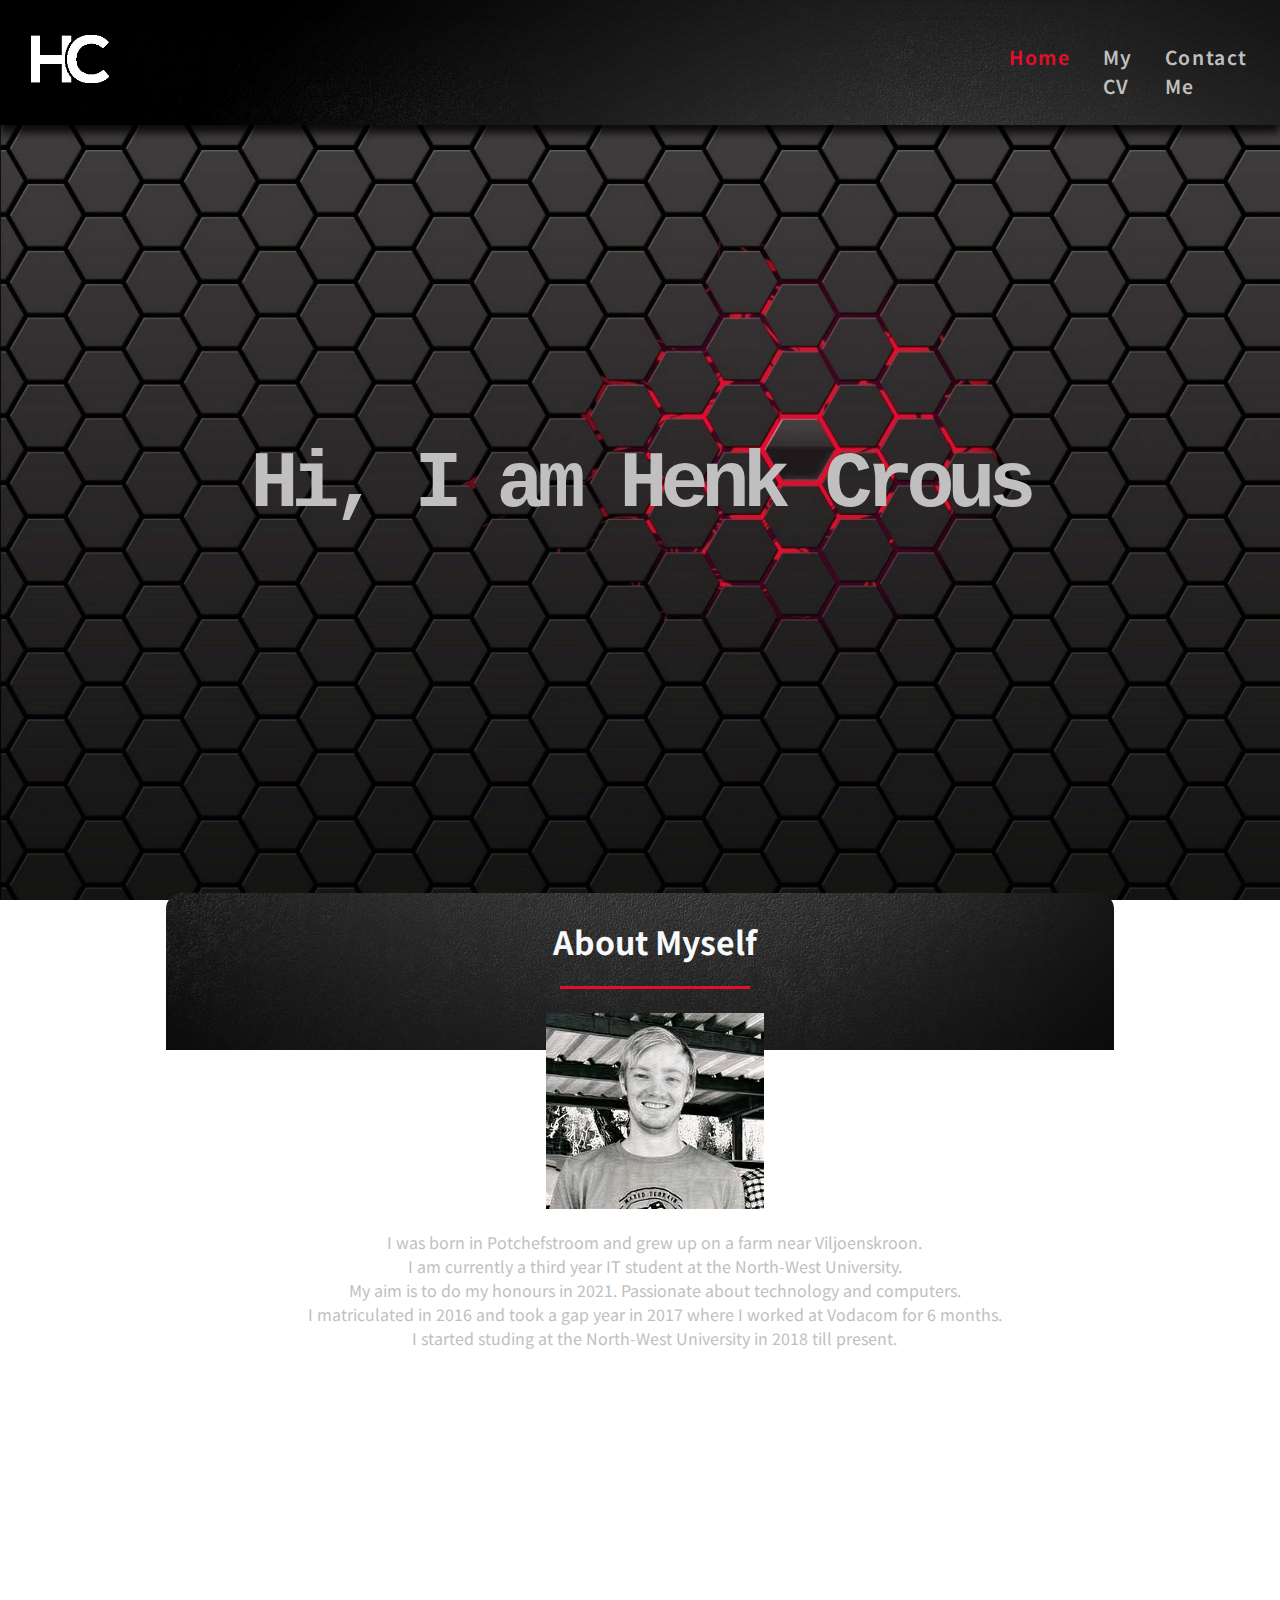
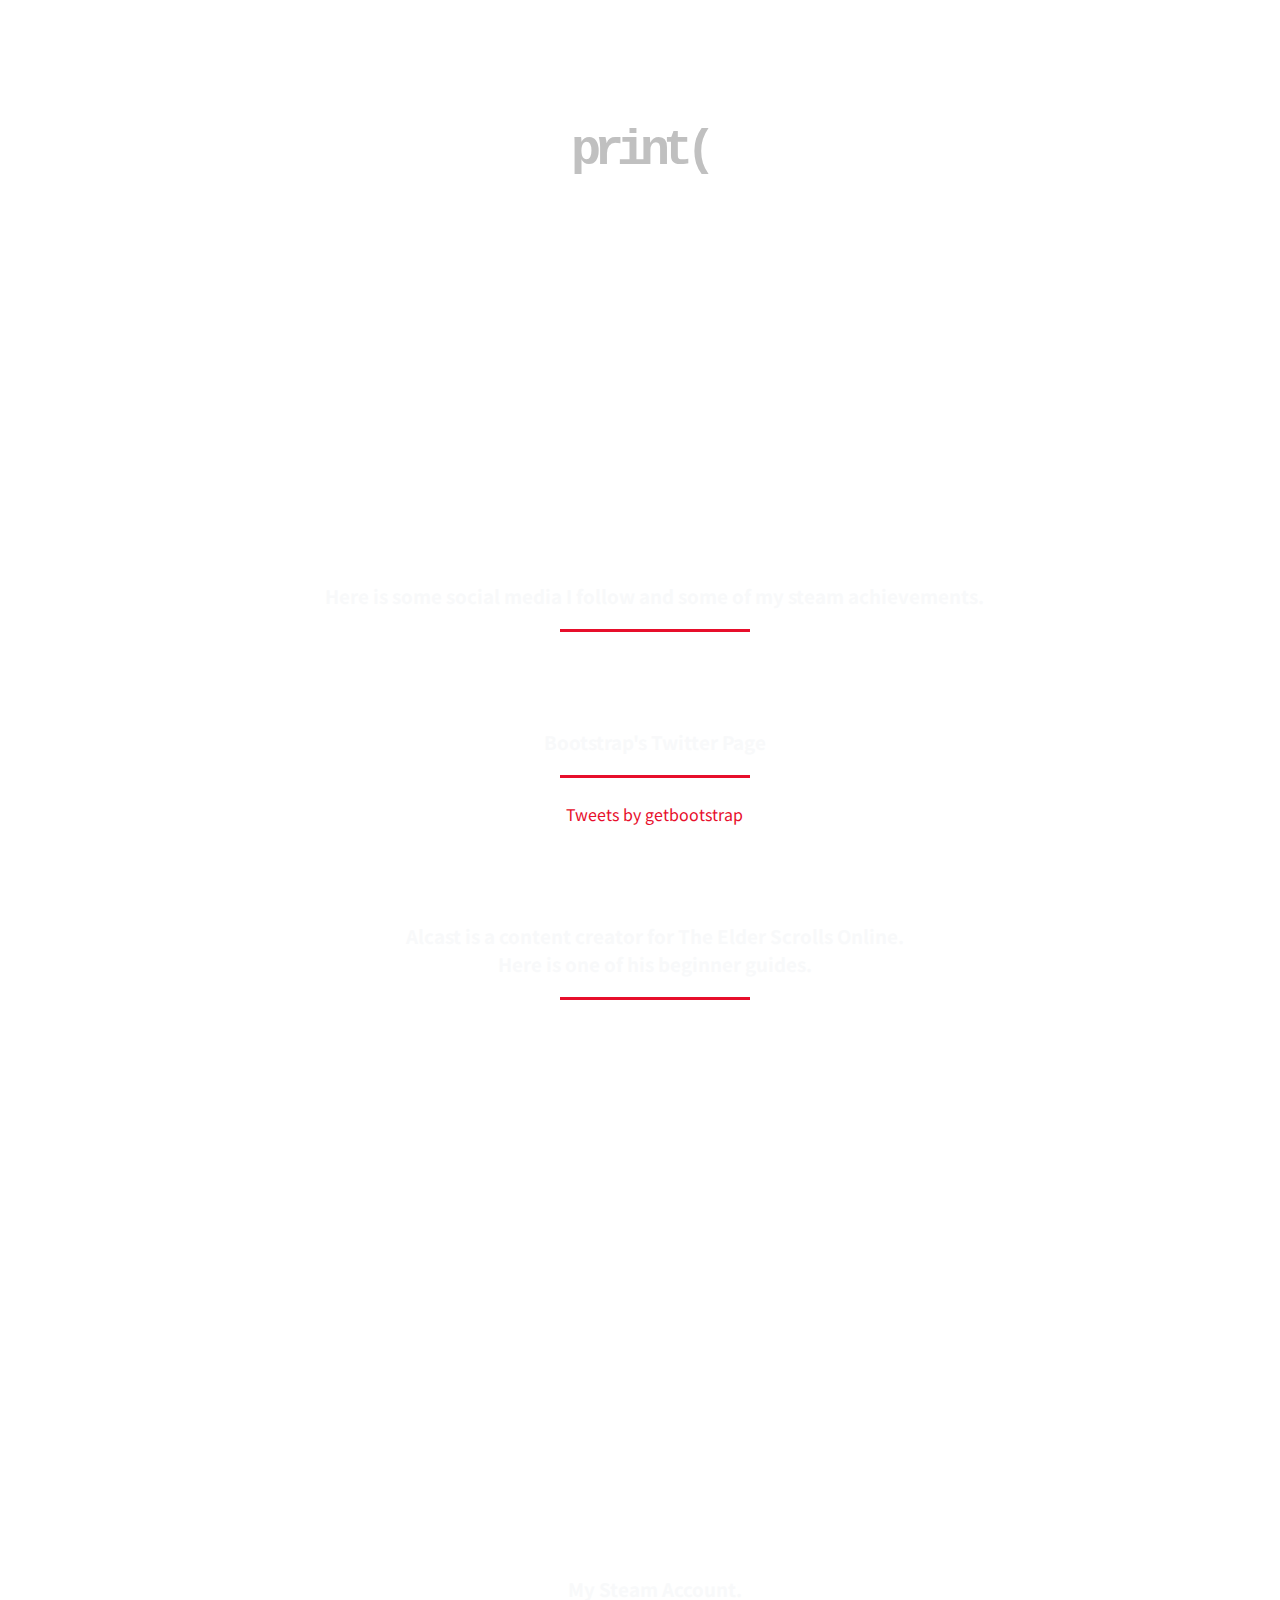
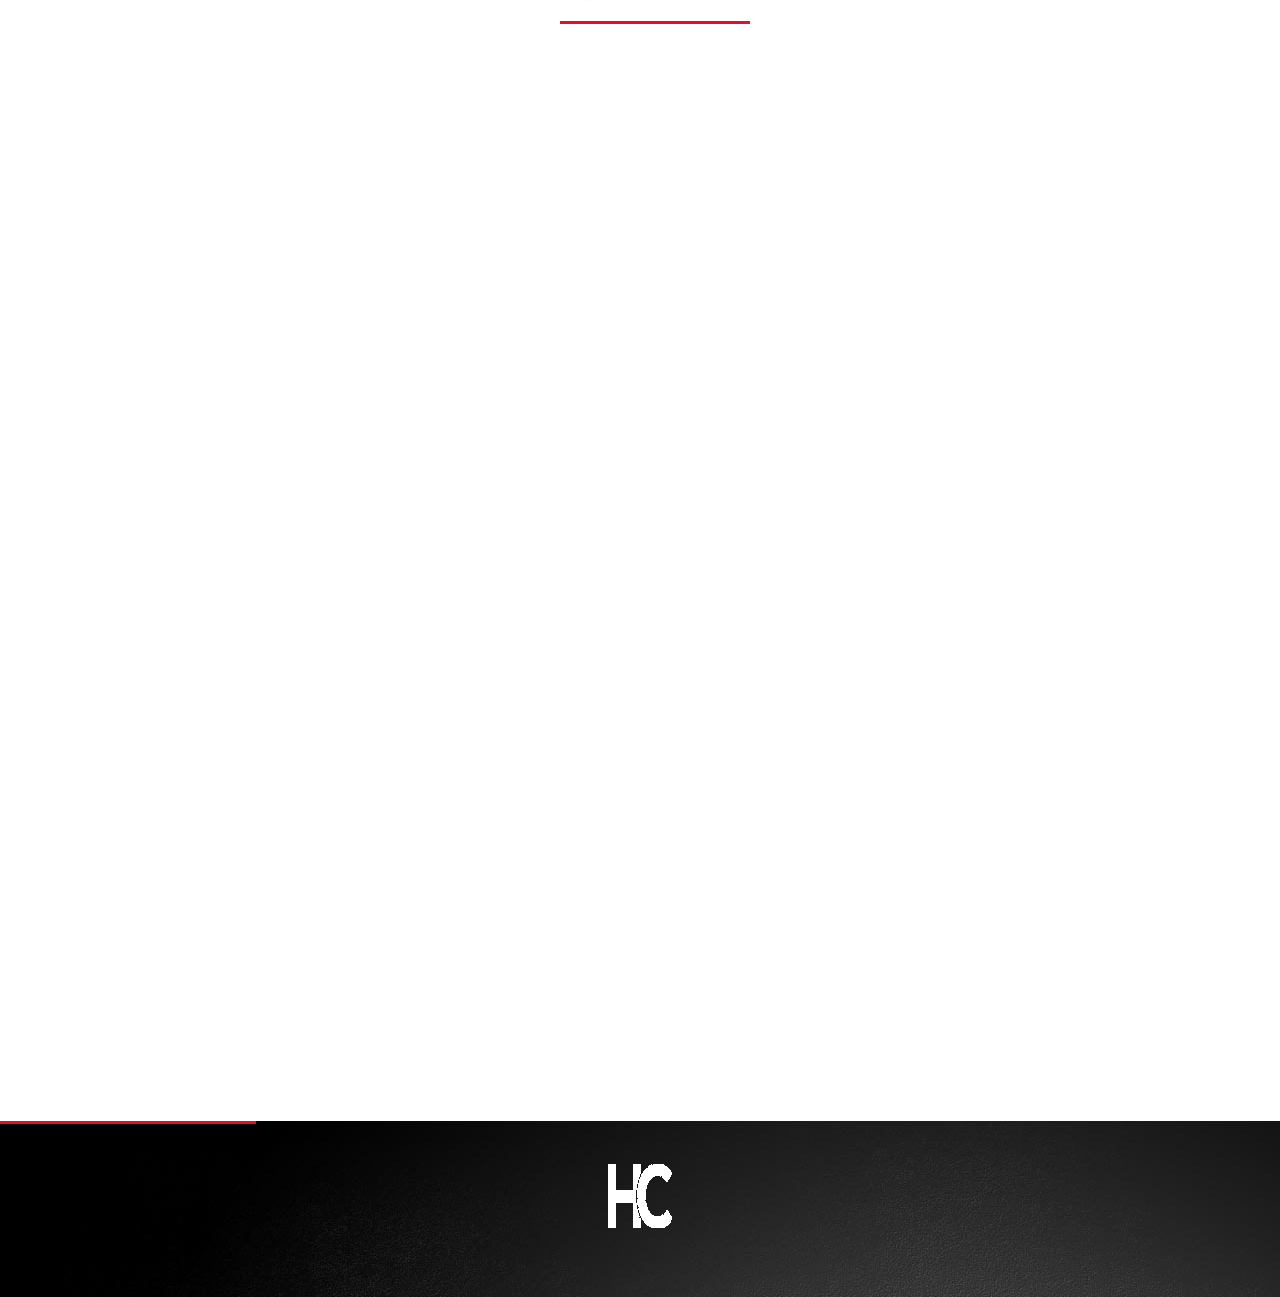
==== index.html @ b66920a8 "index update" ====
<!DOCTYPE html>
<html lang="en">
<head>
	<meta charset="UTF-8">
	<meta name="viewport" content="width=device-width, initial-scale=1.0, viewport-fit=cover">
    <meta http-equiv="X-UA-Compatible" content="ie=edge">
	<title>My Technical CV</title>
	<link rel="shortcut icon" href="img/logo.ico">
	<link rel="stylesheet" href="css/style.css">
	<link rel="stylesheet" href="css/animations.css">
	<link href="https://fonts.googleapis.com/css2?family=Noto+Sans+KR:wght@300;400;500;900&display=swap" rel="stylesheet">
</head>
<body>

	<!-- Navigator Bar -->
	<nav class="navbar bg-dark navbar-dark navbar-expand-lg">
		<div class="container">
			<a href="home.html" class="navbar-brand"><img src="img/logo.png" alt="Logo" title="Logo"></a>
		</div>

		<button class="navbar-toggler" type="button" data-toggle="collapse" data-target="#navbarResponsive">
			<span class="navbar-toggler-icon"></span>
		</button>

		<div class="collapse navbar-collapse" id="navbarResponsive">
			<ul class="navbar-nav ml-auto">
				<li class="nav-item"><a href="index.html" class="nav-link active">Home</a></li>
				<li class="nav-item"><a href="myCV.html" class="nav-link">My CV</a></li>
				<li class="nav-item"><a href="contact.html" class="nav-link">Contact Me</a></li>
			</ul>
		</div>
	</nav>
	<!-- Navigator Bar End -->

	<!-- Animation -->
	<div class="welcome">
		<div>Hi, I am Henk Crous</div>
	</div>

	<!-- About Myself -->
	<div class="about-myself" id="text-bg">
		<div class="col-12 text-center mt-5">
			<h1 class="text-light pt-4 text-center">About Myself</h1>
			<div class="border-top border-primary width-20 mx-auto"></div>
			<div class="boxed justify-content-center text-center" id="p-text">
				<br><img src="img/img2_2_auto_x1_colored_toned.jpg" height="196px" width="218px">
				<p>
					I was born in Potchefstroom and grew up on a farm near Viljoenskroon. <br>
					I am currently a third year IT student at the North-West University. <br>
					My aim is to do my honours in 2021. Passionate about technology and computers. <br>
					I matriculated in 2016 and took a gap year in 2017 where I worked at Vodacom for 6 months. <br>
					I started studing at the North-West University in 2018 till present. <br>
				</p>
			</div>
		</div>
	</div>
	<!-- About Myself End -->


	<!-- Home Body -->
	<script src="js/typewriter.js"></script>
	<div class="typewriter text-center" id="typewriter">
	</div>


	<div class="social-media" id="text-bg">
		<div class="col-12 text-center mt-5">
			<h3 class="text-light pt-4 text-center">Here is some social media I follow and some of my steam achievements.</h3>
			<div class="border-top border-primary width-20 mx-auto"></div>
		</div>
	</div>

	<div class="twitter col-12 text-center mt-5" id="text-bg">
		<h3 class="text-light pt-4 text-center">Bootstrap's Twitter Page</h3>
		<div class="border-top border-primary width-20 mx-auto"><br></div>
		<div class="boxed justify-content-center text-center" id="p-text">
			<a class="twitter-timeline" data-lang="en" data-width="800" data-height="800" data-dnt="true" data-theme="dark" id="p-text" href="https://twitter.com/getbootstrap?ref_src=twsrc%5Etfw">Tweets by getbootstrap</a>
			<script async src="https://platform.twitter.com/widgets.js" charset="utf-8"></script>
			<br>
		</div>
	</div>

	<div class="youtube col-12 text-center mt-5" id="text-bg">
		<h3 class="text-light pt-4 text-center">Alcast is a content creator for The Elder Scrolls Online. <br>Here is one of his beginner guides.</h3>
		<div class="border-top border-primary width-20 mx-auto">
			<a href="https://www.youtube.com/channel/UClPSBWOnJVUuLcS6RKVjErw" target="_blank"><i class="fab fa-youtube fa-2x"></i><br>
		</div>
		<div class="boxed justify-content-center text-center" id="p-text">
			<iframe width="800" height="450" src="https://www.youtube-nocookie.com/embed/3kFONV9rkW0" frameborder="0" allow="accelerometer; autoplay; clipboard-write; encrypted-media; gyroscope; picture-in-picture" allowfullscreen></iframe>
		</div>
	</div>


	<div class="steam col-12 text-center mt-5" id="text-bg">
		<h3 class="text-light pt-4 text-center">My Steam Account.</h3>
		<div class="border-top border-primary width-20 mx-auto"><br></div>
		<div class="boxed justify-content-center text-center" id="p-text">
			<iframe name="steamAccount" scrolling="no" width="800" height="1000" src="https://steamcommunity.com/profiles/76561198116113076/" frameborder="0" overflow="hidden"></iframe>
		</div>
	</div>
	<!-- Home Body -->

	<br>
	<!-- Footer -->
	<Footer>
		<div class="container-footer">
			<div class="border-top border-primary width-20 mx-auto my-3 row no-padding"></div>
			<div class="row text-light text-center justify-content-center">
				<div class="col-sm-10 col-md-8 col-lg-6 col-dark">
					<p>
						<br><a href="home.html"> <img src="img/logo-light.ico"><br></a>
						<a href="https://www.instagram.com/henkcrous/" target="_blank"> <i class="fab fa-instagram"></i></a><br>
						<a href="mailto:croushenk@gmail.com" target="_blank"> <i class="fas fa-envelope-open"></i></a><br>
					</p>
				</div>
			</div>
		</div>
	</Footer>
	<!-- Footer End -->


	<!-- Script Source Files -->
	<script src="js/jquery-3.5.1.min.js"></script>
</body>
</html>
---- css/style.css ----
@-ms-viewport {
  width: device-width;
}

.navbar {
  position: relative;
  display: -webkit-box;
  display: -ms-flexbox;
  display: flex;
  -ms-flex-wrap: wrap;
  flex-wrap: wrap;
  -webkit-box-align: center;
  -ms-flex-align: center;
  align-items: center;
  -webkit-box-pack: justify;
  -ms-flex-pack: justify;
  justify-content: space-between;
  padding: 0.5rem 1rem;
}

body {
  margin: 0;
  font-family: -apple-system, BlinkMacSystemFont, "Segoe UI", Roboto, "Helvetica Neue", Arial, sans-serif, "Apple Color Emoji", "Segoe UI Emoji", "Segoe UI Symbol";
  font-size: 1rem;
  font-weight: 400;
  line-height: 1.5;
  color: #f8f9fa;
  text-align: left;
  background-color: #fff;
}

.collapse {
display: none;
}

.collapse.show {
display: block;
}

tr.collapse.show {
display: table-row;
}

tbody.collapse.show {
display: table-row-group;
}

.nav {
  display: -webkit-box;
  display: -ms-flexbox;
  display: flex;
  -ms-flex-wrap: wrap;
  flex-wrap: wrap;
  padding-left: 0;
  margin-bottom: 0;
  list-style: none;
}

.navbar > .container,
.navbar > .container-fluid {
display: -webkit-box;
display: -ms-flexbox;
display: flex;
-ms-flex-wrap: wrap;
flex-wrap: wrap;
-webkit-box-align: center;
-ms-flex-align: center;
align-items: center;
-webkit-box-pack: justify;
-ms-flex-pack: justify;
justify-content: space-between;
}

.navbar-toggler {
  padding: 0.25rem 0.75rem;
  font-size: 1.25rem;
  line-height: 1;
  background-color: transparent;
  border: 1px solid transparent;
  border-radius: 0.25rem;
}

.navbar-toggler:hover, .navbar-toggler:focus {
  text-decoration: none;
}

.navbar-toggler:not(:disabled):not(.disabled) {
  cursor: pointer;
}

.navbar-toggler-icon {
  display: inline-block;
  width: 1.5em;
  height: 1.5em;
  vertical-align: middle;
  content: "";
  background: no-repeat center center;
  background-size: 100% 100%;
}

.navbar-expand .navbar-toggler {
  display: none;
}

.nav-link {
  display: block;
  padding: 0.5rem 1rem;
}

.nav-link:hover, .nav-link:focus {
  text-decoration: none;
}

.nav-pills .nav-link {
  border-radius: 0.25rem;
}

.nav-pills .nav-link.active,
.nav-pills .show > .nav-link {
color: #fff;
background-color: #E70E2B;
}

.navbar-toggler:hover, .navbar-toggler:focus {
  text-decoration: none;
}

a {
  color: #E70E2B;
  text-decoration: none;
  background-color: transparent;
  -webkit-text-decoration-skip: objects;
}

.dropdown-menu {
  position: absolute;
  top: 100%;
  left: 0;
  z-index: 1000;
  display: none;
  float: left;
  min-width: 10rem;
  padding: 0.5rem 0;
  margin: 0.125rem 0 0;
  font-size: 1rem;
  color: #C0C0C0;
  text-align: left;
  list-style: none;
  background-color: #C0C0C0;
  background-clip: padding-box;
  border: 1px solid #C0C0C0;
  border-radius: 0.25rem;
}

.navbar-expand .navbar-nav .dropdown-menu {
  position: absolute;
}

.navbar-expand .navbar-nav .dropdown-menu-right {
  right: 0;
  left: auto;
}

.dropup,
.dropdown {
position: relative;
}

.dropup .dropdown-menu {
  margin-top: 0;
  margin-bottom: 0.125rem;
}

.dropup .dropdown-toggle::after {
  display: inline-block;
  width: 0;
  height: 0;
  margin-left: 0.255em;
  vertical-align: 0.255em;
  content: "";
  border-top: 0;
  border-right: 0.3em solid transparent;
  border-bottom: 0.3em solid;
  border-left: 0.3em solid transparent;
}

.dropup .dropdown-toggle:empty::after {
  margin-left: 0;
}

@media (max-width: 575.98px) {
  .navbar-expand-sm > .container,
  .navbar-expand-sm > .container-fluid {
    padding-right: 0;
    padding-left: 0;
  }
}

@media (min-width: 576px) {
  .navbar-expand-sm {
    -webkit-box-orient: horizontal;
    -webkit-box-direction: normal;
    -ms-flex-flow: row nowrap;
    flex-flow: row nowrap;
    -webkit-box-pack: start;
    -ms-flex-pack: start;
    justify-content: flex-start;
  }
  .navbar-expand-sm .navbar-nav {
    -webkit-box-orient: horizontal;
    -webkit-box-direction: normal;
    -ms-flex-direction: row;
    flex-direction: row;
  }
  .navbar-expand-sm .navbar-nav .dropdown-menu {
    position: absolute;
  }
  .navbar-expand-sm .navbar-nav .dropdown-menu-right {
    right: 0;
    left: auto;
  }
  .navbar-expand-sm .navbar-nav .nav-link {
    padding-right: 0.5rem;
    padding-left: 0.5rem;
  }
  .navbar-expand-sm > .container,
  .navbar-expand-sm > .container-fluid {
    -ms-flex-wrap: nowrap;
    flex-wrap: nowrap;
  }
  .navbar-expand-sm .navbar-collapse {
    display: -webkit-box !important;
    display: -ms-flexbox !important;
    display: flex !important;
    -ms-flex-preferred-size: auto;
    flex-basis: auto;
  }
  .navbar-expand-sm .navbar-toggler {
    display: none;
  }
  .navbar-expand-sm .dropup .dropdown-menu {
    top: auto;
    bottom: 100%;
  }
}

@media (max-width: 767.98px) {
  .navbar-expand-md > .container,
  .navbar-expand-md > .container-fluid {
    padding-right: 0;
    padding-left: 0;
  }
}

@media (min-width: 768px) {
  .navbar-expand-md {
    -webkit-box-orient: horizontal;
    -webkit-box-direction: normal;
    -ms-flex-flow: row nowrap;
    flex-flow: row nowrap;
    -webkit-box-pack: start;
    -ms-flex-pack: start;
    justify-content: flex-start;
  }
  .navbar-expand-md .navbar-nav {
    -webkit-box-orient: horizontal;
    -webkit-box-direction: normal;
    -ms-flex-direction: row;
    flex-direction: row;
  }
  .navbar-expand-md .navbar-nav .dropdown-menu {
    position: absolute;
  }
  .navbar-expand-md .navbar-nav .dropdown-menu-right {
    right: 0;
    left: auto;
  }
  .navbar-expand-md .navbar-nav .nav-link {
    padding-right: 0.5rem;
    padding-left: 0.5rem;
  }
  .navbar-expand-md > .container,
  .navbar-expand-md > .container-fluid {
    -ms-flex-wrap: nowrap;
    flex-wrap: nowrap;
  }
  .navbar-expand-md .navbar-collapse {
    display: -webkit-box !important;
    display: -ms-flexbox !important;
    display: flex !important;
    -ms-flex-preferred-size: auto;
    flex-basis: auto;
  }
  .navbar-expand-md .navbar-toggler {
    display: none;
  }
  .navbar-expand-md .dropup .dropdown-menu {
    top: auto;
    bottom: 100%;
  }
}

@media (max-width: 991.98px) {
  .navbar-expand-lg > .container,
  .navbar-expand-lg > .container-fluid {
    padding-right: 0;
    padding-left: 0;
  }
}

@media (min-width: 992px) {
  .navbar-expand-lg {
    -webkit-box-orient: horizontal;
    -webkit-box-direction: normal;
    -ms-flex-flow: row nowrap;
    flex-flow: row nowrap;
    -webkit-box-pack: start;
    -ms-flex-pack: start;
    justify-content: flex-start;
  }
  .navbar-expand-lg .navbar-nav {
    -webkit-box-orient: horizontal;
    -webkit-box-direction: normal;
    -ms-flex-direction: row;
    flex-direction: row;
  }
  .navbar-expand-lg .navbar-nav .dropdown-menu {
    position: absolute;
  }
  .navbar-expand-lg .navbar-nav .dropdown-menu-right {
    right: 0;
    left: auto;
  }
  .navbar-expand-lg .navbar-nav .nav-link {
    padding-right: 0.5rem;
    padding-left: 0.5rem;
  }
  .navbar-expand-lg > .container,
  .navbar-expand-lg > .container-fluid {
    -ms-flex-wrap: nowrap;
    flex-wrap: nowrap;
  }
  .navbar-expand-lg .navbar-collapse {
    display: -webkit-box !important;
    display: -ms-flexbox !important;
    display: flex !important;
    -ms-flex-preferred-size: auto;
    flex-basis: auto;
  }
  .navbar-expand-lg .navbar-toggler {
    display: none;
  }
  .navbar-expand-lg .dropup .dropdown-menu {
    top: auto;
    bottom: 100%;
  }
}

@media (max-width: 1199.98px) {
  .navbar-expand-xl > .container,
  .navbar-expand-xl > .container-fluid {
    padding-right: 0;
    padding-left: 0;
  }
}

@media (min-width: 1200px) {
  .navbar-expand-xl {
    -webkit-box-orient: horizontal;
    -webkit-box-direction: normal;
    -ms-flex-flow: row nowrap;
    flex-flow: row nowrap;
    -webkit-box-pack: start;
    -ms-flex-pack: start;
    justify-content: flex-start;
  }
  .navbar-expand-xl .navbar-nav {
    -webkit-box-orient: horizontal;
    -webkit-box-direction: normal;
    -ms-flex-direction: row;
    flex-direction: row;
  }
  .navbar-expand-xl .navbar-nav .dropdown-menu {
    position: absolute;
  }
  .navbar-expand-xl .navbar-nav .dropdown-menu-right {
    right: 0;
    left: auto;
  }
  .navbar-expand-xl .navbar-nav .nav-link {
    padding-right: 0.5rem;
    padding-left: 0.5rem;
  }
  .navbar-expand-xl > .container,
  .navbar-expand-xl > .container-fluid {
    -ms-flex-wrap: nowrap;
    flex-wrap: nowrap;
  }
  .navbar-expand-xl .navbar-collapse {
    display: -webkit-box !important;
    display: -ms-flexbox !important;
    display: flex !important;
    -ms-flex-preferred-size: auto;
    flex-basis: auto;
  }
  .navbar-expand-xl .navbar-toggler {
    display: none;
  }
  .navbar-expand-xl .dropup .dropdown-menu {
    top: auto;
    bottom: 100%;
  }
}

.navbar-expand > .container,
.navbar-expand > .container-fluid {
padding-right: 0;
padding-left: 0;
}

.navbar-expand > .container,
.navbar-expand > .container-fluid {
-ms-flex-wrap: nowrap;
flex-wrap: nowrap;
}

.bg-dark {
background-color: #343a40 !important;
}

a.bg-dark:hover, a.bg-dark:focus,
button.bg-dark:hover,
button.bg-dark:focus {
background-color: #1d2124 !important;
}

.navbar-dark .navbar-brand {
color: #fff;
}

.navbar-dark .navbar-brand:hover, .navbar-dark .navbar-brand:focus {
color: #fff;
}

.navbar-dark .navbar-nav .nav-link {
color: rgba(255, 255, 255, 0.5);
}

.navbar-dark .navbar-nav .nav-link:hover, .navbar-dark .navbar-nav .nav-link:focus {
color: rgba(255, 255, 255, 0.75);
}

.navbar-dark .navbar-nav .nav-link.disabled {
color: rgba(255, 255, 255, 0.25);
}

.navbar-dark .navbar-nav .show > .nav-link,
.navbar-dark .navbar-nav .active > .nav-link,
.navbar-dark .navbar-nav .nav-link.show,
.navbar-dark .navbar-nav .nav-link.active {
color: #fff;
}

.navbar-dark .navbar-toggler {
color: rgba(255, 255, 255, 0.5);
border-color: rgba(255, 255, 255, 0.1);
}

.navbar-dark .navbar-toggler-icon {
background-image: url("data:image/svg+xml;charset=utf8,%3Csvg viewBox='0 0 30 30' xmlns='http://www.w3.org/2000/svg'%3E%3Cpath stroke='rgba(255, 255, 255, 0.5)' stroke-width='2' stroke-linecap='round' stroke-miterlimit='10' d='M4 7h22M4 15h22M4 23h22'/%3E%3C/svg%3E");
}

.navbar-dark .navbar-text {
color: rgba(255, 255, 255, 0.5);
}

.navbar-dark .navbar-text a {
color: #fff;
}

.navbar-dark .navbar-text a:hover, .navbar-dark .navbar-text a:focus {
color: #fff;
}

.container {
  width: 100%;
  padding-right: 15px;
  padding-left: 15px;
  margin-right: auto;
  margin-left: auto;
}

@media (min-width: 576px) {
  .container {
    max-width: 540px;
  }
}

@media (min-width: 768px) {
  .container {
    max-width: 720px;
  }
}

@media (min-width: 992px) {
  .container {
    max-width: 960px;
  }
}

@media (min-width: 1200px) {
  .container {
    max-width: 1140px;
  }
}

.container-fluid {
  width: 100%;
  padding-right: 15px;
  padding-left: 15px;
  margin-right: auto;
  margin-left: auto;
}

.navbar-brand {
  display: inline-block;
  padding-top: 0.3125rem;
  padding-bottom: 0.3125rem;
  margin-right: 1rem;
  font-size: 1.25rem;
  line-height: inherit;
  white-space: nowrap;
}

.navbar-brand:hover, .navbar-brand:focus {
  text-decoration: none;
}

button {
  border-radius: 0;
}

button:focus {
  outline: 1px dotted;
  outline: 5px auto -webkit-focus-ring-color;
}

input,
button,
select,
optgroup,
textarea {
  margin: 0;
  font-family: inherit;
  font-size: inherit;
  line-height: inherit;
}

button,
input {
  overflow: visible;
}

button,
select {
  text-transform: none;
}

.navbar-collapse {
  -ms-flex-preferred-size: 100%;
  flex-basis: 100%;
  -webkit-box-flex: 1;
  -ms-flex-positive: 1;
  flex-grow: 1;
  -webkit-box-align: center;
  -ms-flex-align: center;
  align-items: center;
}

.navbar-expand .navbar-collapse {
  display: -webkit-box !important;
  display: -ms-flexbox !important;
  display: flex !important;
  -ms-flex-preferred-size: auto;
  flex-basis: auto;
}

.navbar-nav {
  display: -webkit-box;
  display: -ms-flexbox;
  display: flex;
  -webkit-box-orient: vertical;
  -webkit-box-direction: normal;
  -ms-flex-direction: column;
  flex-direction: column;
  padding-left: 0;
  margin-bottom: 0;
  list-style: none;
}

.navbar-nav .nav-link {
  padding-right: 0;
  padding-left: 0;
}

.navbar-nav .dropdown-menu {
  position: static;
  float: none;
}

.navbar-text {
  display: inline-block;
  padding-top: 0.5rem;
  padding-bottom: 0.5rem;
}

.mx-auto {
margin-left: auto !important;
}

.nav-tabs .nav-item {
  margin-bottom: -1px;
}

.nav-tabs .nav-link.active,
.nav-tabs .nav-item.show .nav-link {
color: #f8f9fa;
background-color: #fff;
border-color: #dee2e6 #dee2e6 #fff;
}

.nav-fill .nav-item {
  -webkit-box-flex: 1;
  -ms-flex: 1 1 auto;
  flex: 1 1 auto;
  text-align: center;
}

.nav-justified .nav-item {
  -ms-flex-preferred-size: 0;
  flex-basis: 0;
  -webkit-box-flex: 1;
  -ms-flex-positive: 1;
  flex-grow: 1;
  text-align: center;
}

.width-20 {
width: 20% !important;
}

.pt-4 {
padding-top: 1.5rem !important;
}

.col-12 {
position: relative;
width: 100%;
min-height: 1px;
padding-right: 15px;
padding-left: 15px;
-webkit-box-flex: 0;
-ms-flex: 0 0 100%;
flex: 0 0 100%;
max-width: 100%;
}

.text-center {
text-align: center !important;
}

.mt-5 {
margin-top: 3rem !important;
}

.ml-25 {
margin-left: 25rem !important;
}
.mr-25 {
margin-right: 25rem !important;
}

.text-light {
color: #f8f9fa !important;
}

a.text-light:hover, a.text-light:focus {
color: #dae0e5 !important;
}

.border-top {
border-top: 1px solid #dee2e6 !important;
border-width: medium !important;
}

.border-primary {
border-color: #E70E2B !important;
}

.mx-auto,
.ml-auto {
margin-right: auto !important;
}

.my-3 {
margin-top: 1rem !important;
}

.justify-content-center {
-webkit-box-pack: center !important;
-ms-flex-pack: center !important;
justify-content: center !important;
}

article, aside, dialog, figcaption, figure, footer, header, hgroup, main, nav, section {
display: block;
}

.modal-footer {
display: -webkit-box;
display: -ms-flexbox;
display: flex;
-webkit-box-align: center;
-ms-flex-align: center;
align-items: center;
-webkit-box-pack: end;
-ms-flex-pack: end;
justify-content: flex-end;
padding: 1rem;
border-top: 1px solid #e9ecef;
}

.modal-footer > :not(:first-child) {
margin-left: .25rem;
}

.modal-footer > :not(:last-child) {
margin-right: .25rem;
}

.row {
display: -webkit-box;
display: -ms-flexbox;
display: flex;
-ms-flex-wrap: wrap;
flex-wrap: wrap;
margin-right: -15px;
margin-left: -15px;
}

.col-1, .col-2, .col-3, .col-4, .col-5, .col-6, .col-7, .col-8, .col-9, .col-10, .col-11, .col-12, .col,
.col-auto, .col-sm-1, .col-sm-2, .col-sm-3, .col-sm-4, .col-sm-5, .col-sm-6, .col-sm-7, .col-sm-8, .col-sm-9, .col-sm-10, .col-sm-11, .col-sm-12, .col-sm,
.col-sm-auto, .col-md-1, .col-md-2, .col-md-3, .col-md-4, .col-md-5, .col-md-6, .col-md-7, .col-md-8, .col-md-9, .col-md-10, .col-md-11, .col-md-12, .col-md,
.col-md-auto, .col-lg-1, .col-lg-2, .col-lg-3, .col-lg-4, .col-lg-5, .col-lg-6, .col-lg-7, .col-lg-8, .col-lg-9, .col-lg-10, .col-lg-11, .col-lg-12, .col-lg,
.col-lg-auto, .col-xl-1, .col-xl-2, .col-xl-3, .col-xl-4, .col-xl-5, .col-xl-6, .col-xl-7, .col-xl-8, .col-xl-9, .col-xl-10, .col-xl-11, .col-xl-12, .col-xl,
.col-xl-auto {
position: relative;
width: 100%;
min-height: 1px;
padding-right: 15px;
padding-left: 15px;
}

.col-dark {
text-decoration: none !important;
color: #C0C0C0 !important;
}

body {
  overflow-x: hidden;
  font-family: 'Noto Sans KR', sans-serif;
  color: #C0C0C0;
  background: url(../img/background.jpg) no-repeat fixed;
  background-size: cover;
}

.navbar-brand img {
  height: 3rem;
}
.navbar {
  font-size: 1.2rem;
  font-weight: 600;
  letter-spacing: .1rem;
  box-shadow: 0 .5rem .5rem rgba(0, 0, 0, .8);
  z-index: 1;
  background-image: url(../img/text_bg.jpg);
}
.nav-item{
  padding: .5rem;
}
.nav-link{
  color: #C0C0C0!important;
}
.nav-link.active,
nav-link:hover{
  color: #E70E2B!important;
}

.border.primary {
  border-top: .2rem solid #E70E2B !important;
}

div#text-bg {
  background-image: url(../img/text_bg.jpg);
  background-repeat: no-repeat;
  background-position: center center;
  background-attachment: fixed;
  width: 74% !important;
  margin-left: 13% !important;
  margin-right: 13% !important;
  padding-bottom: 1.5rem;
  border-radius: 1rem;
}

div#p-text {
  width: 88% !important;
  margin-left: 6% !important;
  margin-right: 6% !important;
}

.container-footer {
  margin-top: 20px !important;
  margin-bottom: 0 !important;
  background-image: url(../img/text_bg.jpg);
}

.test {
  background-image: none;
}

.pd-b {
  padding-bottom: 2rem;
}

.container-footer-2 {
  position: fixed;
  bottom: 0;
  width: 100%;
  background-image: url(../img/text_bg.jpg);
  clear: both;
}

@media (max-width: 1199.98px) {

}
@media (max-width: 767.98px) {

}

.row, .container-fluid {
  margin-left: 0px !important;
  margin-right: 0px !important;
}

.fixed-background {
  position: relative;
  width: 100%;
  z-index: 1000!important;
}
.fixed-wrap-mobile {
  clip: rect(0, auto, auto, 0);
  position: absolute;
  top: 0;
  left: 0;
  width: 100%;
  height: 100%;
  z-index: -999 !important;
}
.fixed-mobile {
  z-index: -999!important;
  display: block;
  top: 0;
  left: 0;
  width: 100%;
  height: 100%;
  background-size: cover;
  background-position: center center;
  -webkit-transform: translateZ(0);
  transform: translateZ(0);
  will-change: transform;
}
---- css/animations.css ----
@import url('https://fonts.googleapis.com/css?family=Source+Code+Pro');

div.welcome {
    animation: glitch 1s linear infinite;
  }
  
  @keyframes glitch{
    2%,64%{
      transform: translate(2px,0) skew(0deg);
    }
    4%,60%{
      transform: translate(-2px,0) skew(0deg);
    }
    62%{
      transform: translate(0,0) skew(5deg); 
    }
  }

  .welcome {
    display: flex;
    width: 100vw;
    height: 80vh;
    align-items: center;
    justify-content: center;
    margin: 0;
    color: #C0C0C0;
    font-size: 80px;
    font-family: 'Fira Mono', monospace;
    letter-spacing: -7px;
    font-weight: 900;
  }
  
  div:before,
  div:after{
    content: attr(title);
    position: absolute;
    left: 0;
  }
  
  div:before {
    animation: glitchTop 1s linear infinite;
    clip-path: polygon(0 0, 100% 0, 100% 33%, 0 33%);
    -webkit-clip-path: polygon(0 0, 100% 0, 100% 33%, 0 33%);
  }
  
  @keyframes glitchTop{
    2%,64%{
      transform: translate(2px,-2px);
    }
    4%,60%{
      transform: translate(-2px,2px);
    }
    62%{
      transform: translate(13px,-1px) skew(-13deg); 
    }
  }
  
  div:after {
    animation: glitchBotom 1.5s linear infinite;
    clip-path: polygon(0 67%, 100% 67%, 100% 100%, 0 100%);
    -webkit-clip-path: polygon(0 67%, 100% 67%, 100% 100%, 0 100%);
  }
  
  @keyframes glitchBotom{
    2%,64%{
      transform: translate(-2px,0);
    }
    4%,60%{
      transform: translate(-2px,0);
    }
    62%{
      transform: translate(-22px,5px) skew(21deg); 
    }
}

div#typewriter {
  display: flex;
  width: 100vw;
  height: 80vh;
  align-items: center;
  justify-content: center;
  margin: 0;
  color: #C0C0C0;
  font-size: 50px;
  font-family: 'Fira Mono', monospace;
  letter-spacing: -7px;
  font-weight: 700;
}




.phone {
  background: transparent;
  padding: 100px;
}
.call-animation {
    background: #E70E2B;
    width: 135px;
    height: 135px;
    position: relative;
    margin: 0 auto;
    border-radius: 100%;
    border: solid 5px #E70E2B;
    animation: play 2s ease infinite;
    -webkit-backface-visibility: hidden;
    -moz-backface-visibility: hidden;
    -ms-backface-visibility: hidden;
    backface-visibility: hidden;
  
}
.img-circle {
        width: 135px;
        height: 135px;
        border-radius: 100%;
        position: absolute;
        left: 0px;
        top: 0px;
    }
@keyframes play {

    0% {
        transform: scale(1);
    }
    15% {
        box-shadow: 0 0 0 5px rgba(231, 14, 43, 0.5)/*(255, 255, 255, 0.4)*/;
    }
    25% {
        box-shadow: 0 0 0 10px rgba(231, 14, 43, 0.3)B/*(255, 255, 255, 0.4), 0 0 0 20px rgba(255, 255, 255, 0.2)*/;
    }
    25% {
        box-shadow: 0 0 0 15px rgba(231, 14, 43, 0.3)/*(255, 255, 255, 0.4), 0 0 0 30px rgba(255, 255, 255, 0.2)*/;
    }

}
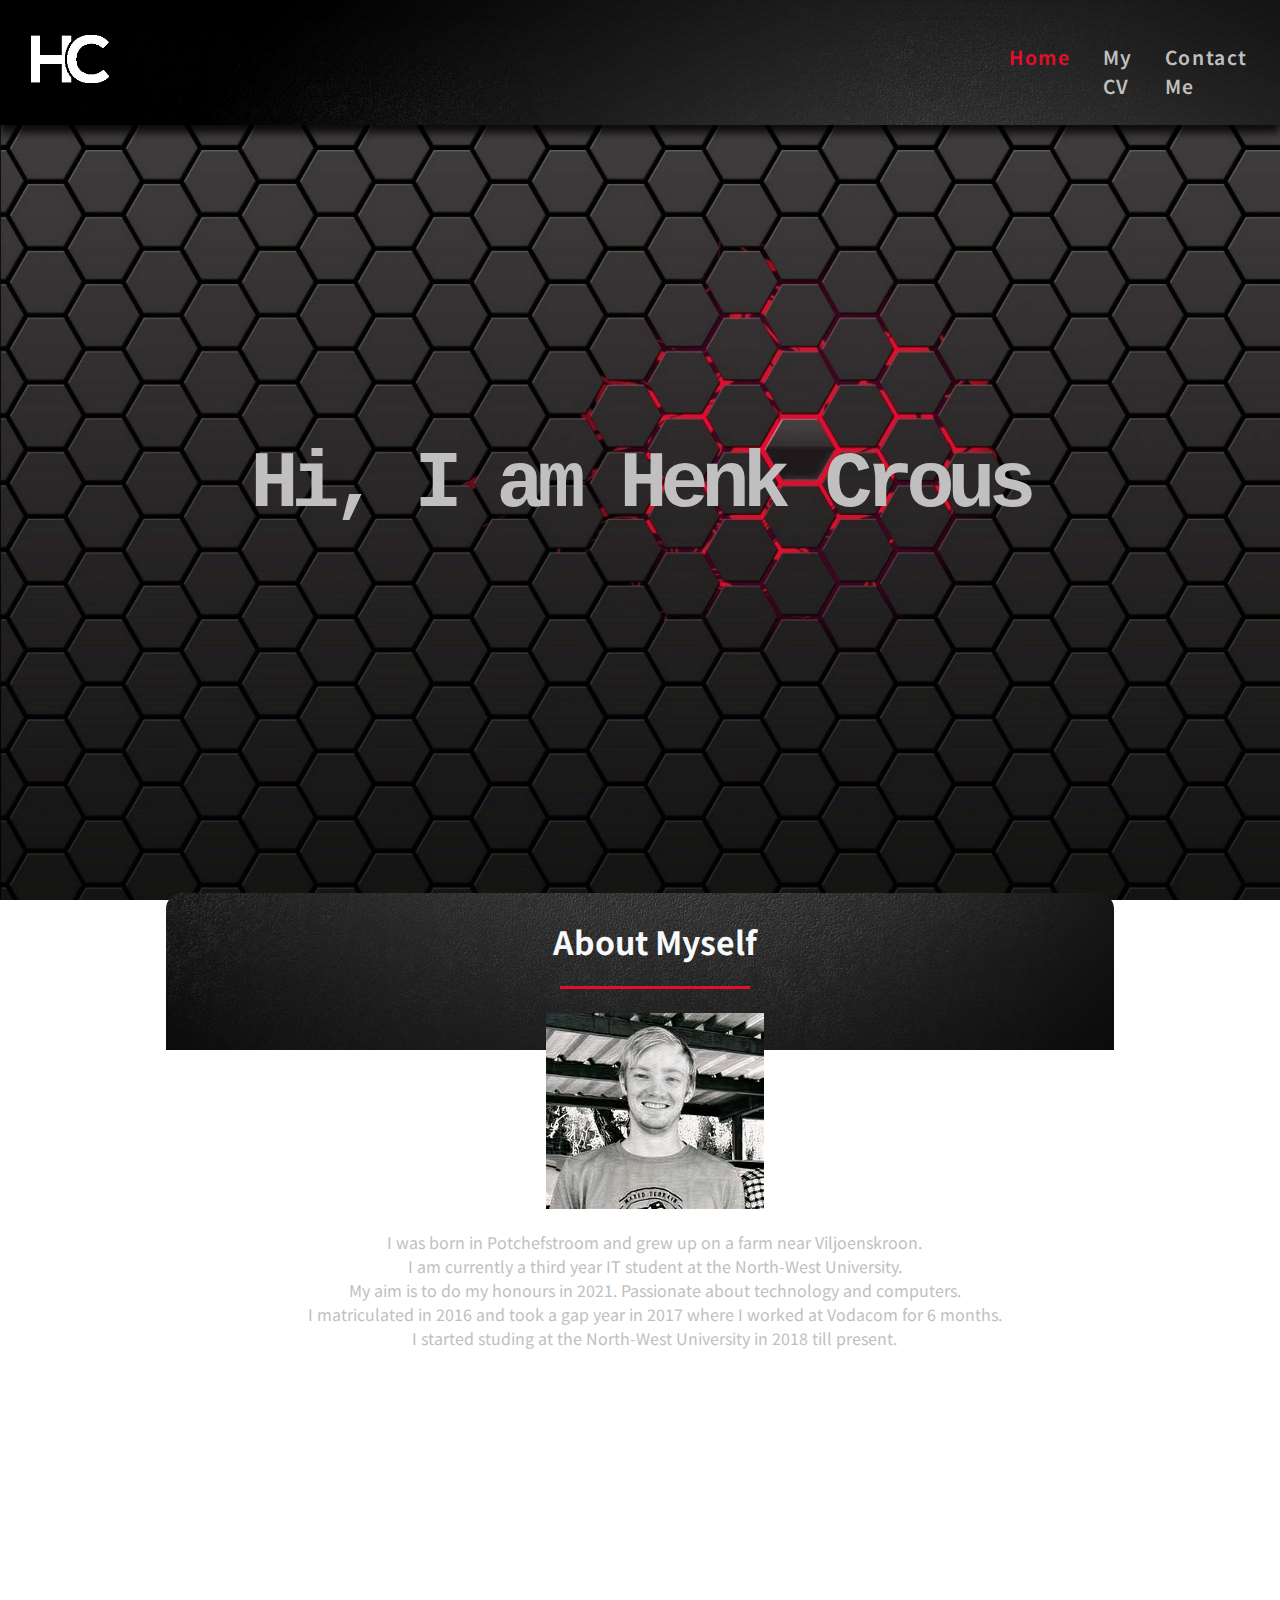
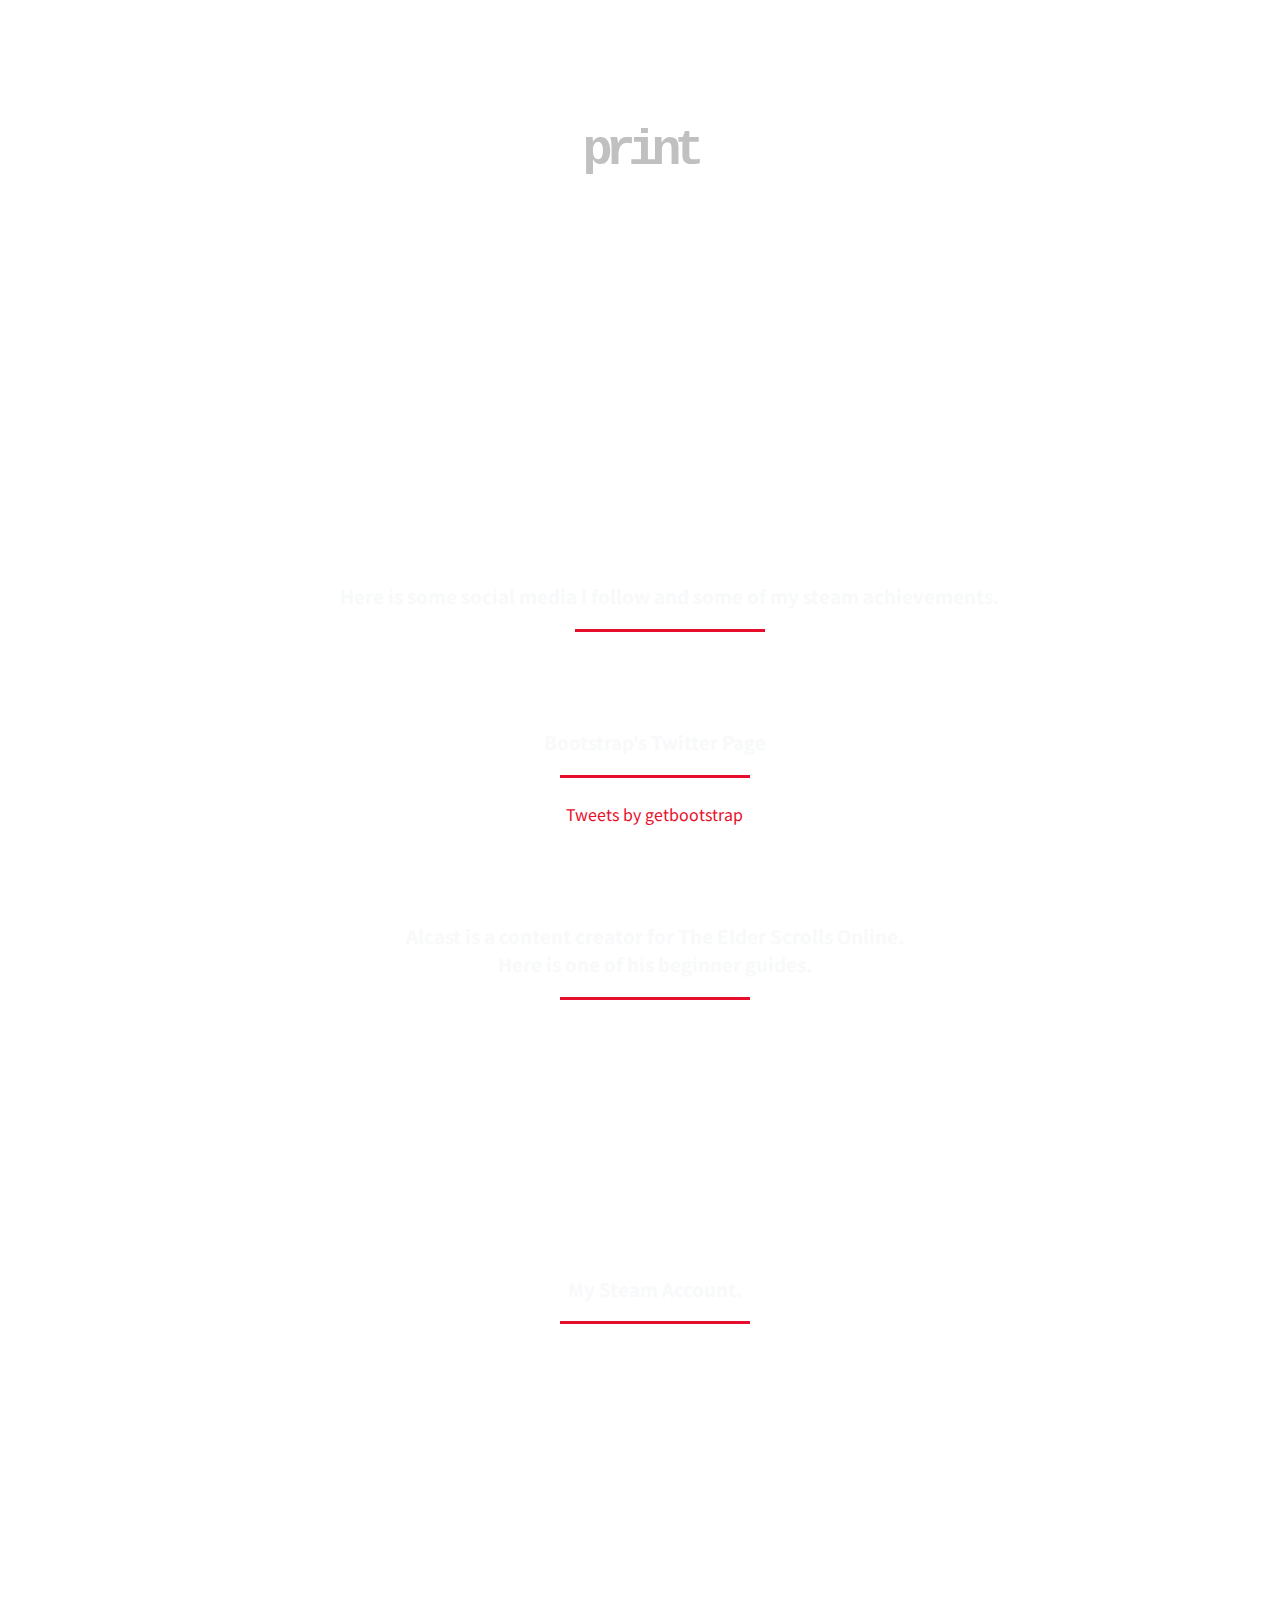
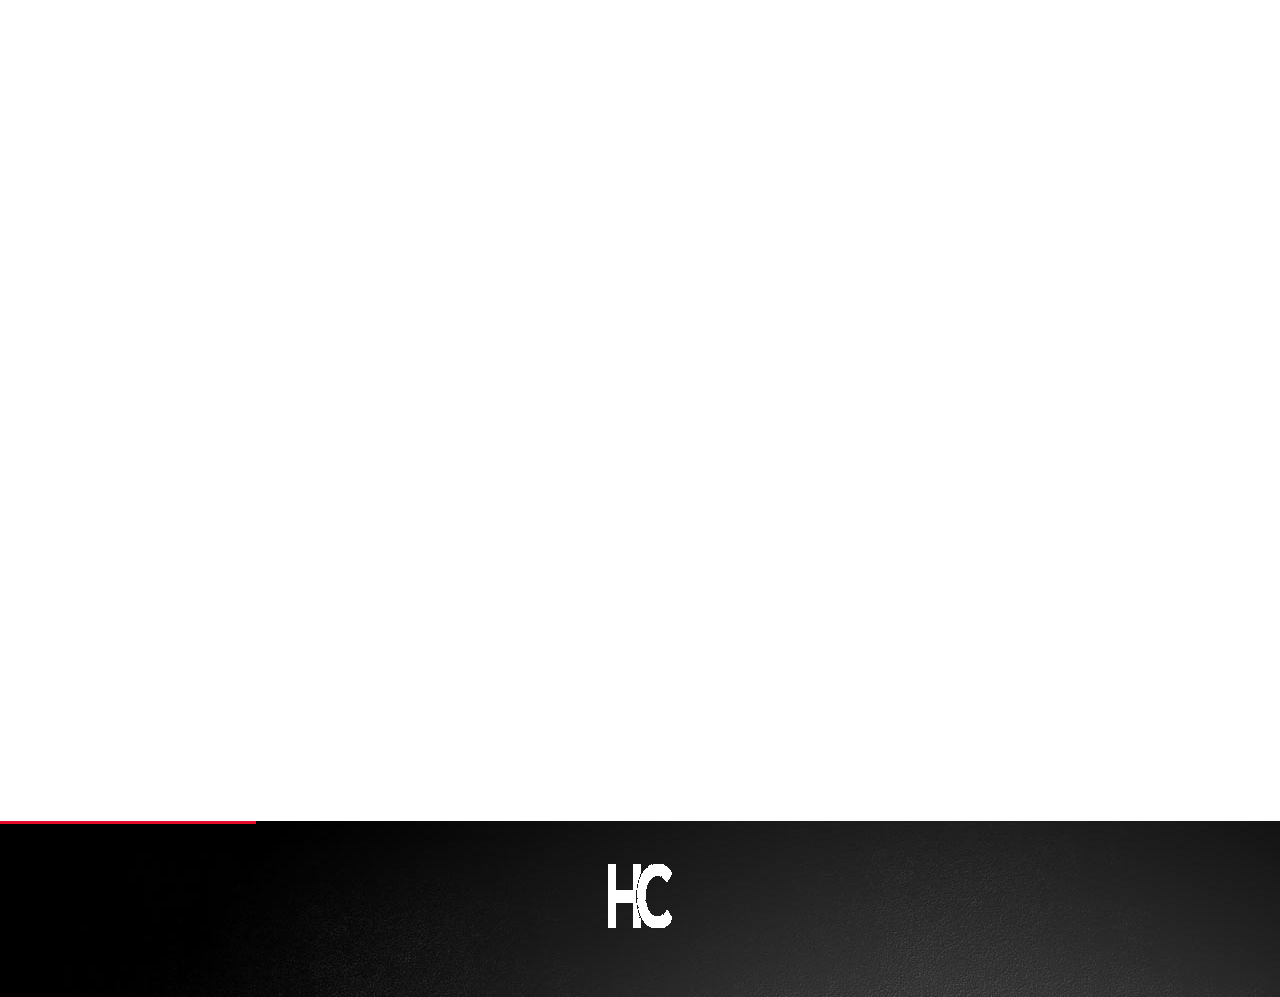
==== commit 01bbb49b: "Add files via upload" ====
--- a/index.html
+++ b/index.html
@@ -15,7 +15,7 @@
 	<!-- Navigator Bar -->
 	<nav class="navbar bg-dark navbar-dark navbar-expand-lg">
 		<div class="container">
-			<a href="home.html" class="navbar-brand"><img src="img/logo.png" alt="Logo" title="Logo"></a>
+			<a href="index.html" class="navbar-brand"><img src="img/logo.png" alt="Logo" title="Logo"></a>
 		</div>
 
 		<button class="navbar-toggler" type="button" data-toggle="collapse" data-target="#navbarResponsive">
@@ -63,7 +63,7 @@
 	</div>
 
 
-	<div class="social-media" id="text-bg">
+	<div class="social-media col-12 text-center mt-5" id="text-bg">
 		<div class="col-12 text-center mt-5">
 			<h3 class="text-light pt-4 text-center">Here is some social media I follow and some of my steam achievements.</h3>
 			<div class="border-top border-primary width-20 mx-auto"></div>
@@ -86,7 +86,7 @@
 			<a href="https://www.youtube.com/channel/UClPSBWOnJVUuLcS6RKVjErw" target="_blank"><i class="fab fa-youtube fa-2x"></i><br>
 		</div>
 		<div class="boxed justify-content-center text-center" id="p-text">
-			<iframe width="800" height="450" src="https://www.youtube-nocookie.com/embed/3kFONV9rkW0" frameborder="0" allow="accelerometer; autoplay; clipboard-write; encrypted-media; gyroscope; picture-in-picture" allowfullscreen></iframe>
+			<iframe width="auto" height="auto" src="https://www.youtube-nocookie.com/embed/3kFONV9rkW0" frameborder="0" allow="accelerometer; autoplay; clipboard-write; encrypted-media; gyroscope; picture-in-picture" allowfullscreen></iframe>
 		</div>
 	</div>
 
@@ -94,8 +94,8 @@
 	<div class="steam col-12 text-center mt-5" id="text-bg">
 		<h3 class="text-light pt-4 text-center">My Steam Account.</h3>
 		<div class="border-top border-primary width-20 mx-auto"><br></div>
-		<div class="boxed justify-content-center text-center" id="p-text">
-			<iframe name="steamAccount" scrolling="no" width="800" height="1000" src="https://steamcommunity.com/profiles/76561198116113076/" frameborder="0" overflow="hidden"></iframe>
+		<div class="boxed justify-content-center text-center mg-lf-rg" id="p-text">
+			<iframe name="steamAccount" scrolling="no" width="auto" height="1000" src="https://steamcommunity.com/profiles/76561198116113076/" frameborder="0" overflow="hidden"></iframe>
 		</div>
 	</div>
 	<!-- Home Body -->
@@ -121,5 +121,6 @@
 
 	<!-- Script Source Files -->
 	<script src="js/jquery-3.5.1.min.js"></script>
+	<script src="js/bootstrap.min.js"></script>
 </body>
 </html>--- a/css/style.css
+++ b/css/style.css
@@ -30,19 +30,19 @@
 }
 
 .collapse {
-display: none;
+display: none !important;
 }
 
 .collapse.show {
-display: block;
+display: block !important;
 }
 
 tr.collapse.show {
-display: table-row;
+display: table-row !important;
 }
 
 tbody.collapse.show {
-display: table-row-group;
+display: table-row-group !important;
 }
 
 .nav {
@@ -558,13 +558,19 @@
 
 button,
 input {
-  overflow: visible;
+  overflow: visible !important;
 }
 
 button,
 select {
-  text-transform: none;
-}
+  text-transform: none !important;
+}
+
+
+.table {
+  border-collapse: collapse !important;
+}
+
 
 .navbar-collapse {
   -ms-flex-preferred-size: 100%;
@@ -700,6 +706,10 @@
 .mx-auto,
 .ml-auto {
 margin-right: auto !important;
+}
+
+.mx-15 {
+  margin-right: 15% !important;
 }
 
 .my-3 {
@@ -802,9 +812,9 @@
 
 div#text-bg {
   background-image: url(../img/text_bg.jpg);
-  background-repeat: no-repeat;
-  background-position: center center;
-  background-attachment: fixed;
+  background-repeat: no-repeat !important;
+  background-position: center center !important;
+  background-attachment: fixed !important;
   width: 74% !important;
   margin-left: 13% !important;
   margin-right: 13% !important;
@@ -878,4 +888,9 @@
   -webkit-transform: translateZ(0);
   transform: translateZ(0);
   will-change: transform;
+}
+
+.mg-lf-rg {
+  margin-left: 35% !important;
+  margin-right: 35% !important;
 }--- a/css/animations.css
+++ b/css/animations.css
@@ -1,135 +1,135 @@
-@import url('https://fonts.googleapis.com/css?family=Source+Code+Pro');
-
-div.welcome {
-    animation: glitch 1s linear infinite;
-  }
-  
-  @keyframes glitch{
-    2%,64%{
-      transform: translate(2px,0) skew(0deg);
-    }
-    4%,60%{
-      transform: translate(-2px,0) skew(0deg);
-    }
-    62%{
-      transform: translate(0,0) skew(5deg); 
-    }
-  }
-
-  .welcome {
-    display: flex;
-    width: 100vw;
-    height: 80vh;
-    align-items: center;
-    justify-content: center;
-    margin: 0;
-    color: #C0C0C0;
-    font-size: 80px;
-    font-family: 'Fira Mono', monospace;
-    letter-spacing: -7px;
-    font-weight: 900;
-  }
-  
-  div:before,
-  div:after{
-    content: attr(title);
-    position: absolute;
-    left: 0;
-  }
-  
-  div:before {
-    animation: glitchTop 1s linear infinite;
-    clip-path: polygon(0 0, 100% 0, 100% 33%, 0 33%);
-    -webkit-clip-path: polygon(0 0, 100% 0, 100% 33%, 0 33%);
-  }
-  
-  @keyframes glitchTop{
-    2%,64%{
-      transform: translate(2px,-2px);
-    }
-    4%,60%{
-      transform: translate(-2px,2px);
-    }
-    62%{
-      transform: translate(13px,-1px) skew(-13deg); 
-    }
-  }
-  
-  div:after {
-    animation: glitchBotom 1.5s linear infinite;
-    clip-path: polygon(0 67%, 100% 67%, 100% 100%, 0 100%);
-    -webkit-clip-path: polygon(0 67%, 100% 67%, 100% 100%, 0 100%);
-  }
-  
-  @keyframes glitchBotom{
-    2%,64%{
-      transform: translate(-2px,0);
-    }
-    4%,60%{
-      transform: translate(-2px,0);
-    }
-    62%{
-      transform: translate(-22px,5px) skew(21deg); 
-    }
-}
-
-div#typewriter {
-  display: flex;
-  width: 100vw;
-  height: 80vh;
-  align-items: center;
-  justify-content: center;
-  margin: 0;
-  color: #C0C0C0;
-  font-size: 50px;
-  font-family: 'Fira Mono', monospace;
-  letter-spacing: -7px;
-  font-weight: 700;
-}
-
-
-
-
-.phone {
-  background: transparent;
-  padding: 100px;
-}
-.call-animation {
-    background: #E70E2B;
-    width: 135px;
-    height: 135px;
-    position: relative;
-    margin: 0 auto;
-    border-radius: 100%;
-    border: solid 5px #E70E2B;
-    animation: play 2s ease infinite;
-    -webkit-backface-visibility: hidden;
-    -moz-backface-visibility: hidden;
-    -ms-backface-visibility: hidden;
-    backface-visibility: hidden;
-  
-}
-.img-circle {
-        width: 135px;
-        height: 135px;
-        border-radius: 100%;
-        position: absolute;
-        left: 0px;
-        top: 0px;
-    }
-@keyframes play {
-
-    0% {
-        transform: scale(1);
-    }
-    15% {
-        box-shadow: 0 0 0 5px rgba(231, 14, 43, 0.5)/*(255, 255, 255, 0.4)*/;
-    }
-    25% {
-        box-shadow: 0 0 0 10px rgba(231, 14, 43, 0.3)B/*(255, 255, 255, 0.4), 0 0 0 20px rgba(255, 255, 255, 0.2)*/;
-    }
-    25% {
-        box-shadow: 0 0 0 15px rgba(231, 14, 43, 0.3)/*(255, 255, 255, 0.4), 0 0 0 30px rgba(255, 255, 255, 0.2)*/;
-    }
-
+@import url('https://fonts.googleapis.com/css?family=Source+Code+Pro');
+
+div.welcome {
+    animation: glitch 1s linear infinite;
+  }
+  
+  @keyframes glitch{
+    2%,64%{
+      transform: translate(2px,0) skew(0deg);
+    }
+    4%,60%{
+      transform: translate(-2px,0) skew(0deg);
+    }
+    62%{
+      transform: translate(0,0) skew(5deg); 
+    }
+  }
+
+  .welcome {
+    display: flex;
+    width: 100vw;
+    height: 80vh;
+    align-items: center;
+    justify-content: center;
+    margin: 0;
+    color: #C0C0C0;
+    font-size: 80px;
+    font-family: 'Fira Mono', monospace;
+    letter-spacing: -7px;
+    font-weight: 900;
+  }
+  
+  div:before,
+  div:after{
+    content: attr(title);
+    position: absolute;
+    left: 0;
+  }
+  
+  div:before {
+    animation: glitchTop 1s linear infinite;
+    clip-path: polygon(0 0, 100% 0, 100% 33%, 0 33%);
+    -webkit-clip-path: polygon(0 0, 100% 0, 100% 33%, 0 33%);
+  }
+  
+  @keyframes glitchTop{
+    2%,64%{
+      transform: translate(2px,-2px);
+    }
+    4%,60%{
+      transform: translate(-2px,2px);
+    }
+    62%{
+      transform: translate(13px,-1px) skew(-13deg); 
+    }
+  }
+  
+  div:after {
+    animation: glitchBotom 1.5s linear infinite;
+    clip-path: polygon(0 67%, 100% 67%, 100% 100%, 0 100%);
+    -webkit-clip-path: polygon(0 67%, 100% 67%, 100% 100%, 0 100%);
+  }
+  
+  @keyframes glitchBotom{
+    2%,64%{
+      transform: translate(-2px,0);
+    }
+    4%,60%{
+      transform: translate(-2px,0);
+    }
+    62%{
+      transform: translate(-22px,5px) skew(21deg); 
+    }
+}
+
+div#typewriter {
+  display: flex;
+  width: 100vw;
+  height: 80vh;
+  align-items: center;
+  justify-content: center;
+  margin: 0;
+  color: #C0C0C0;
+  font-size: 50px;
+  font-family: 'Fira Mono', monospace;
+  letter-spacing: -7px;
+  font-weight: 700;
+}
+
+
+
+
+.phone {
+  background: transparent;
+  padding: 100px;
+}
+.call-animation {
+    background: #E70E2B;
+    width: 135px;
+    height: 135px;
+    position: relative;
+    margin: 0 auto;
+    border-radius: 100%;
+    border: solid 5px #E70E2B;
+    animation: play 2s ease infinite;
+    -webkit-backface-visibility: hidden;
+    -moz-backface-visibility: hidden;
+    -ms-backface-visibility: hidden;
+    backface-visibility: hidden;
+  
+}
+.img-circle {
+        width: 135px;
+        height: 135px;
+        border-radius: 100%;
+        position: absolute;
+        left: 0px;
+        top: 0px;
+    }
+@keyframes play {
+
+    0% {
+        transform: scale(1);
+    }
+    15% {
+        box-shadow: 0 0 0 5px rgba(231, 14, 43, 0.5);
+    }
+    25% {
+        box-shadow: 0 0 0 10px rgba(231, 14, 43, 0.3);
+    }
+    25% {
+        box-shadow: 0 0 0 15px rgba(231, 14, 43, 0.3);
+    }
+
 }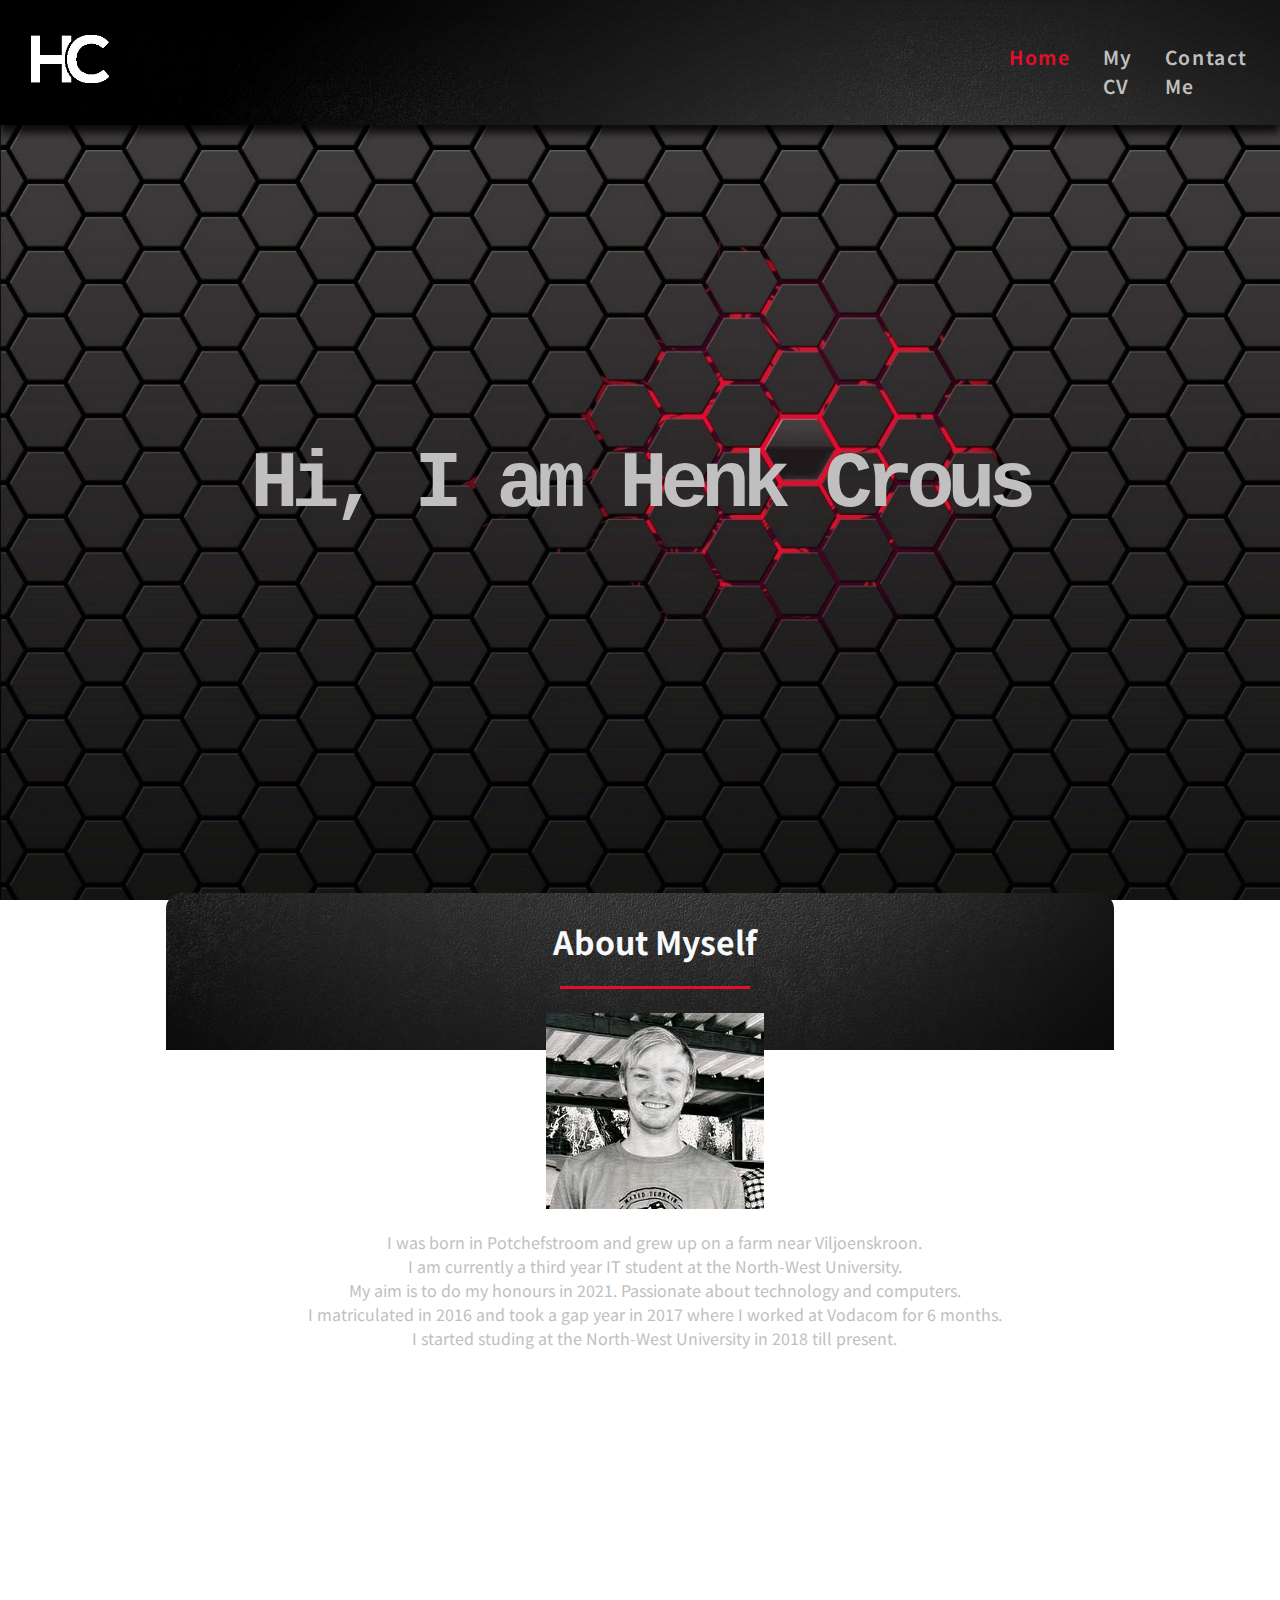
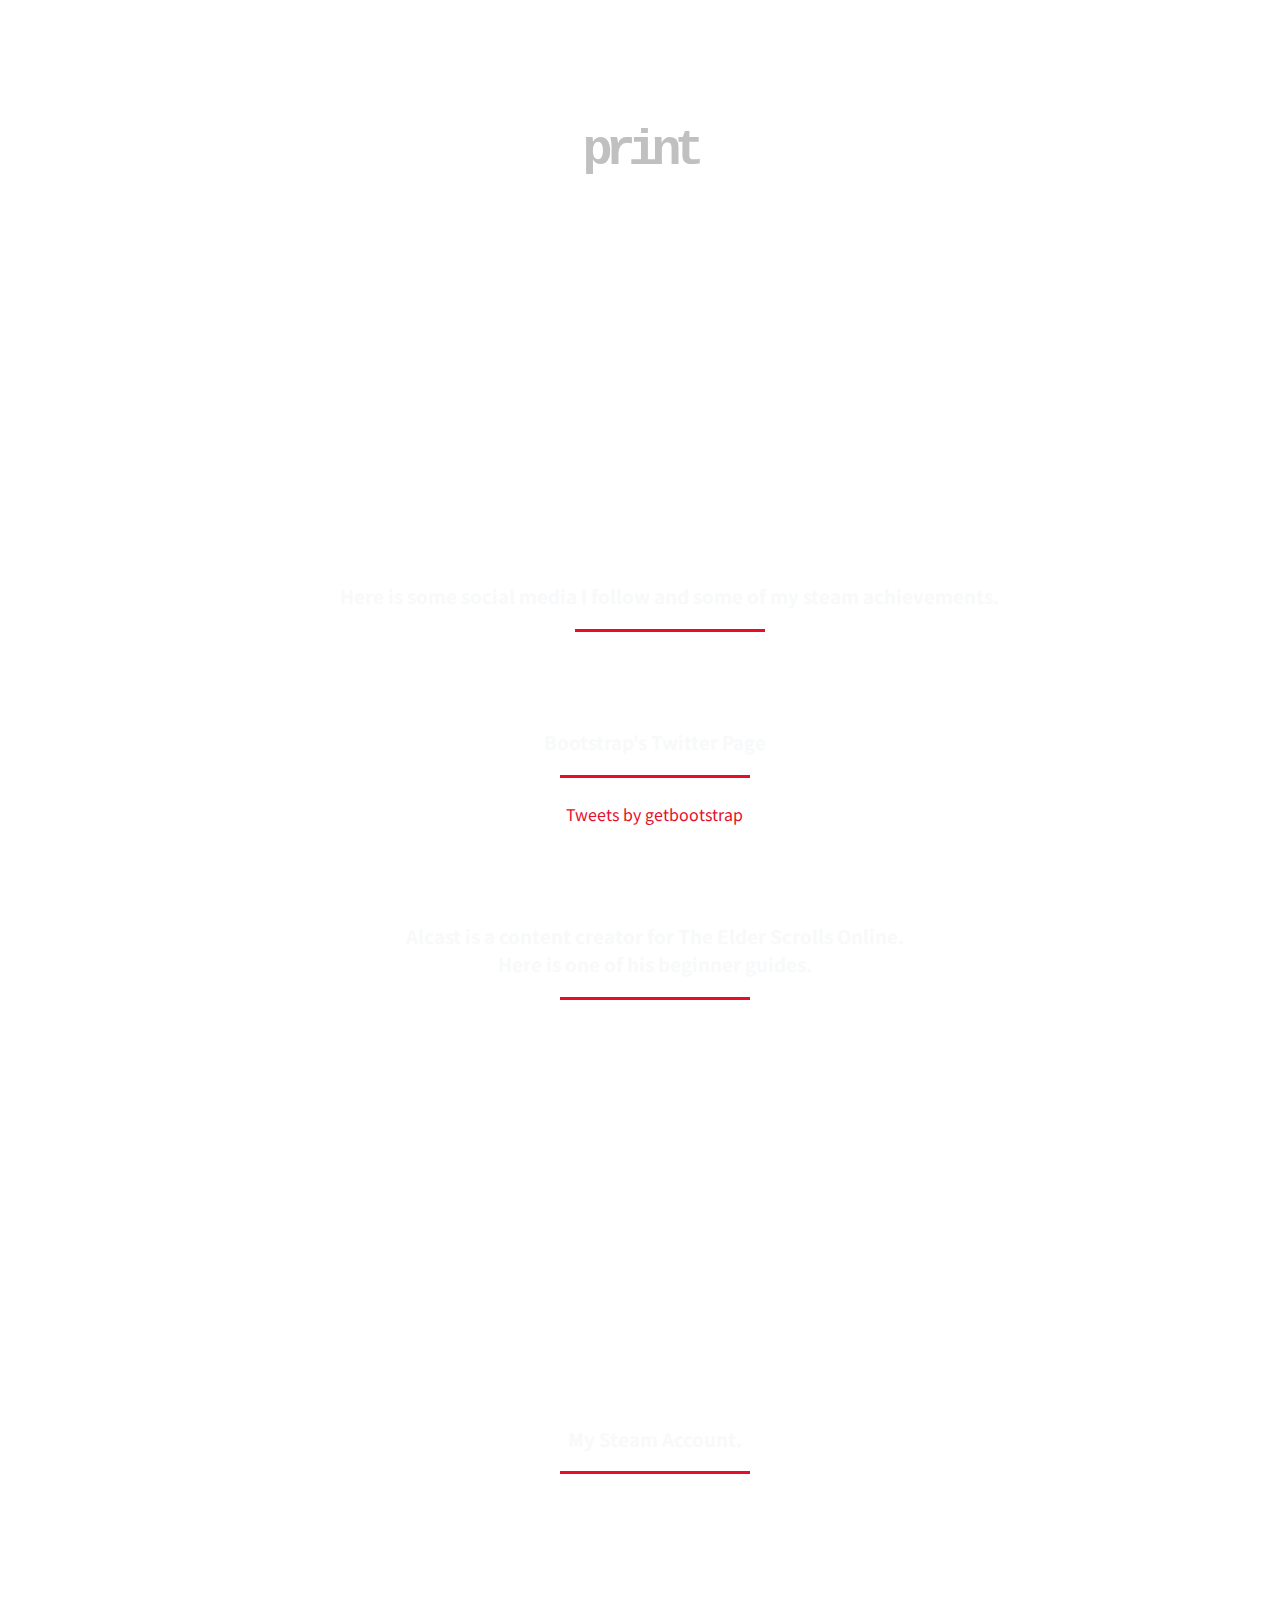
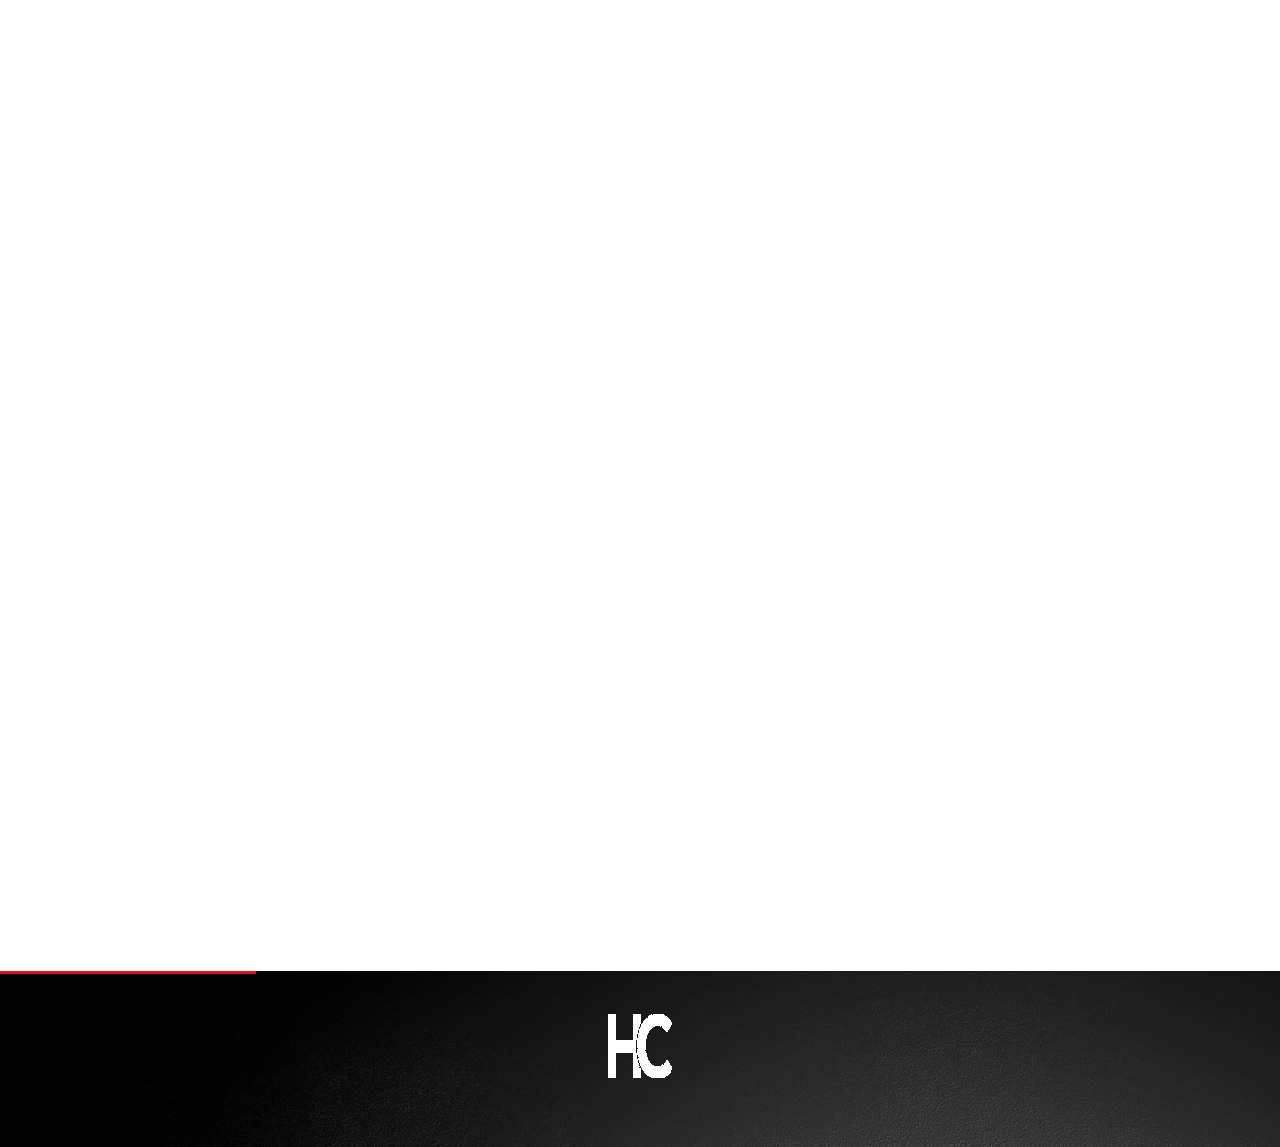
==== commit 076e258b: "Add files via upload" ====
--- a/index.html
+++ b/index.html
@@ -74,7 +74,7 @@
 		<h3 class="text-light pt-4 text-center">Bootstrap's Twitter Page</h3>
 		<div class="border-top border-primary width-20 mx-auto"><br></div>
 		<div class="boxed justify-content-center text-center" id="p-text">
-			<a class="twitter-timeline" data-lang="en" data-width="800" data-height="800" data-dnt="true" data-theme="dark" id="p-text" href="https://twitter.com/getbootstrap?ref_src=twsrc%5Etfw">Tweets by getbootstrap</a>
+			<a class="twitter-timeline" data-lang="en" data-width="70%" data-height="800" data-dnt="true" data-theme="dark" id="p-text" href="https://twitter.com/getbootstrap?ref_src=twsrc%5Etfw">Tweets by getbootstrap</a>
 			<script async src="https://platform.twitter.com/widgets.js" charset="utf-8"></script>
 			<br>
 		</div>
@@ -86,7 +86,7 @@
 			<a href="https://www.youtube.com/channel/UClPSBWOnJVUuLcS6RKVjErw" target="_blank"><i class="fab fa-youtube fa-2x"></i><br>
 		</div>
 		<div class="boxed justify-content-center text-center" id="p-text">
-			<iframe width="auto" height="auto" src="https://www.youtube-nocookie.com/embed/3kFONV9rkW0" frameborder="0" allow="accelerometer; autoplay; clipboard-write; encrypted-media; gyroscope; picture-in-picture" allowfullscreen></iframe>
+			<iframe width="70%" height="300px" src="https://www.youtube-nocookie.com/embed/3kFONV9rkW0" frameborder="0" allow="accelerometer; autoplay; clipboard-write; encrypted-media; gyroscope; picture-in-picture" allowfullscreen></iframe>
 		</div>
 	</div>
 
@@ -95,7 +95,7 @@
 		<h3 class="text-light pt-4 text-center">My Steam Account.</h3>
 		<div class="border-top border-primary width-20 mx-auto"><br></div>
 		<div class="boxed justify-content-center text-center mg-lf-rg" id="p-text">
-			<iframe name="steamAccount" scrolling="no" width="auto" height="1000" src="https://steamcommunity.com/profiles/76561198116113076/" frameborder="0" overflow="hidden"></iframe>
+			<iframe name="steamAccount" scrolling="no" width="70%" height="1000" src="https://steamcommunity.com/profiles/76561198116113076/" frameborder="0" overflow="hidden"></iframe>
 		</div>
 	</div>
 	<!-- Home Body -->
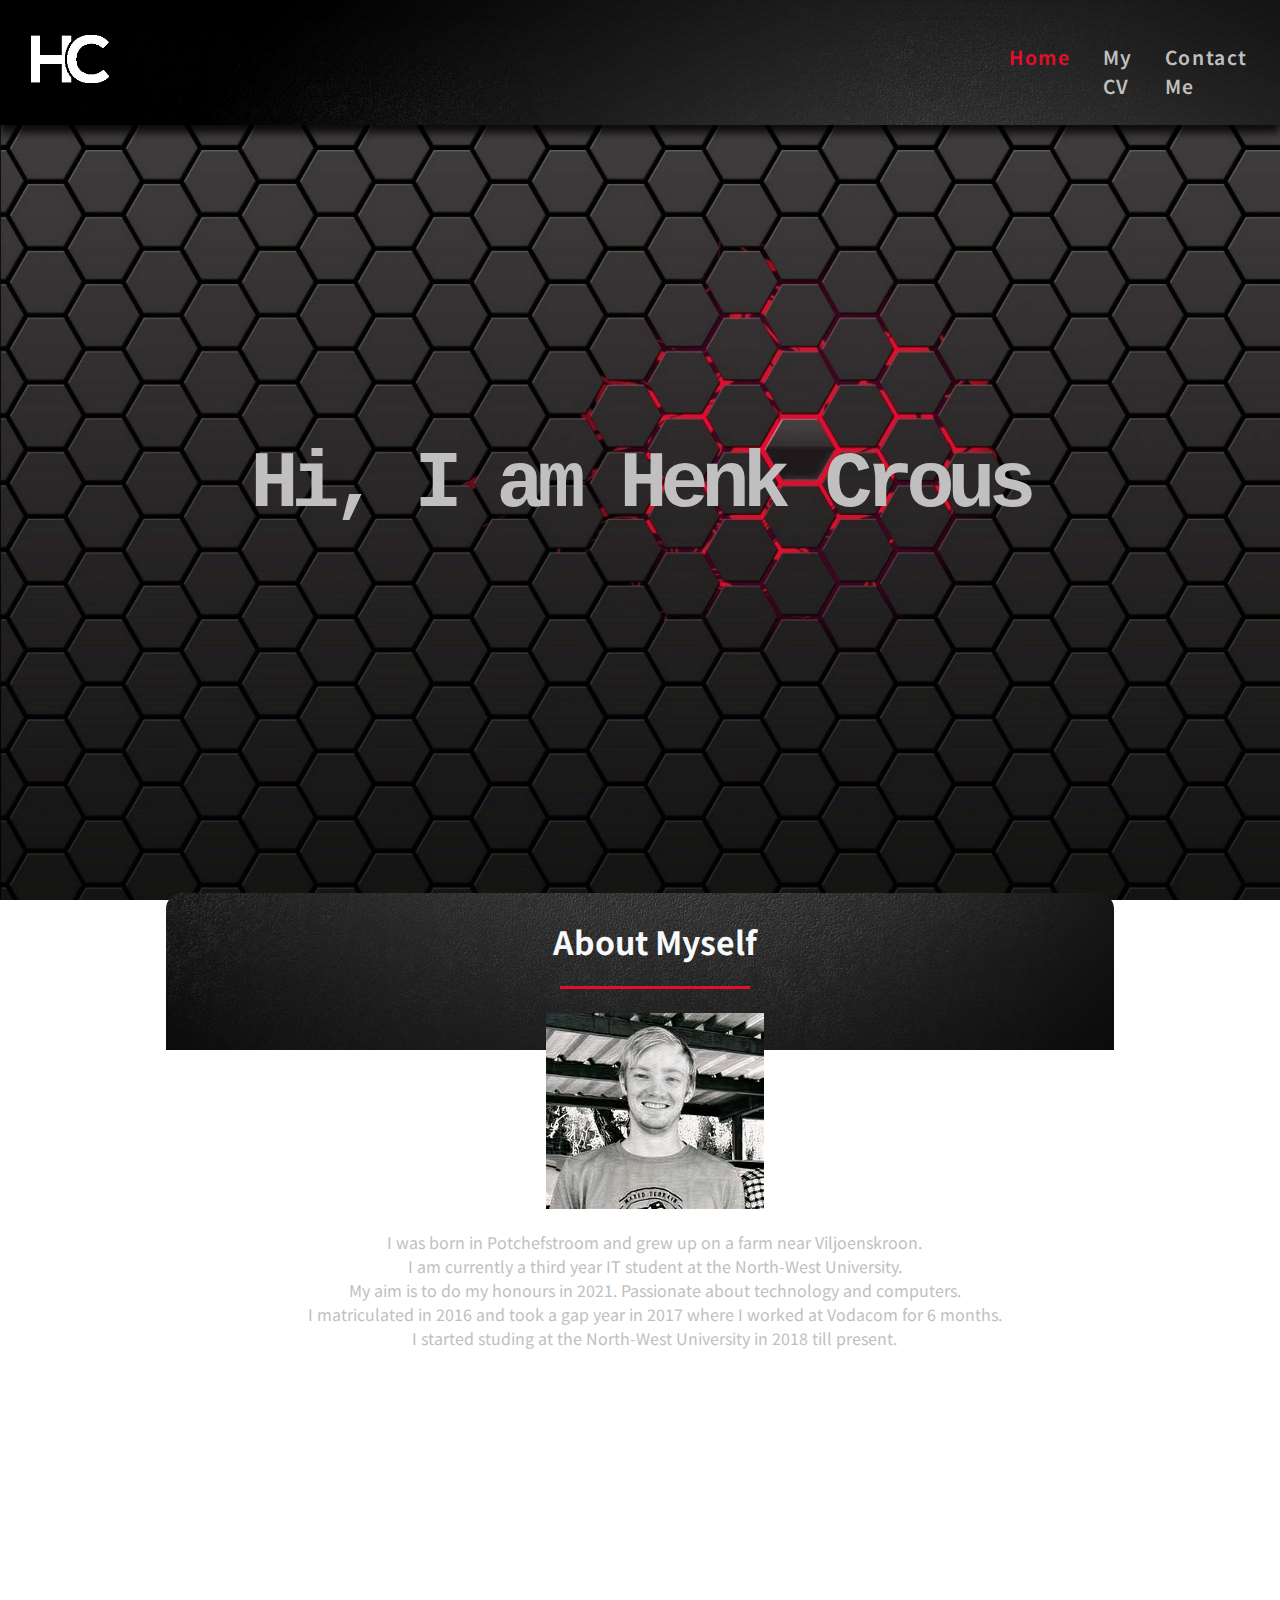
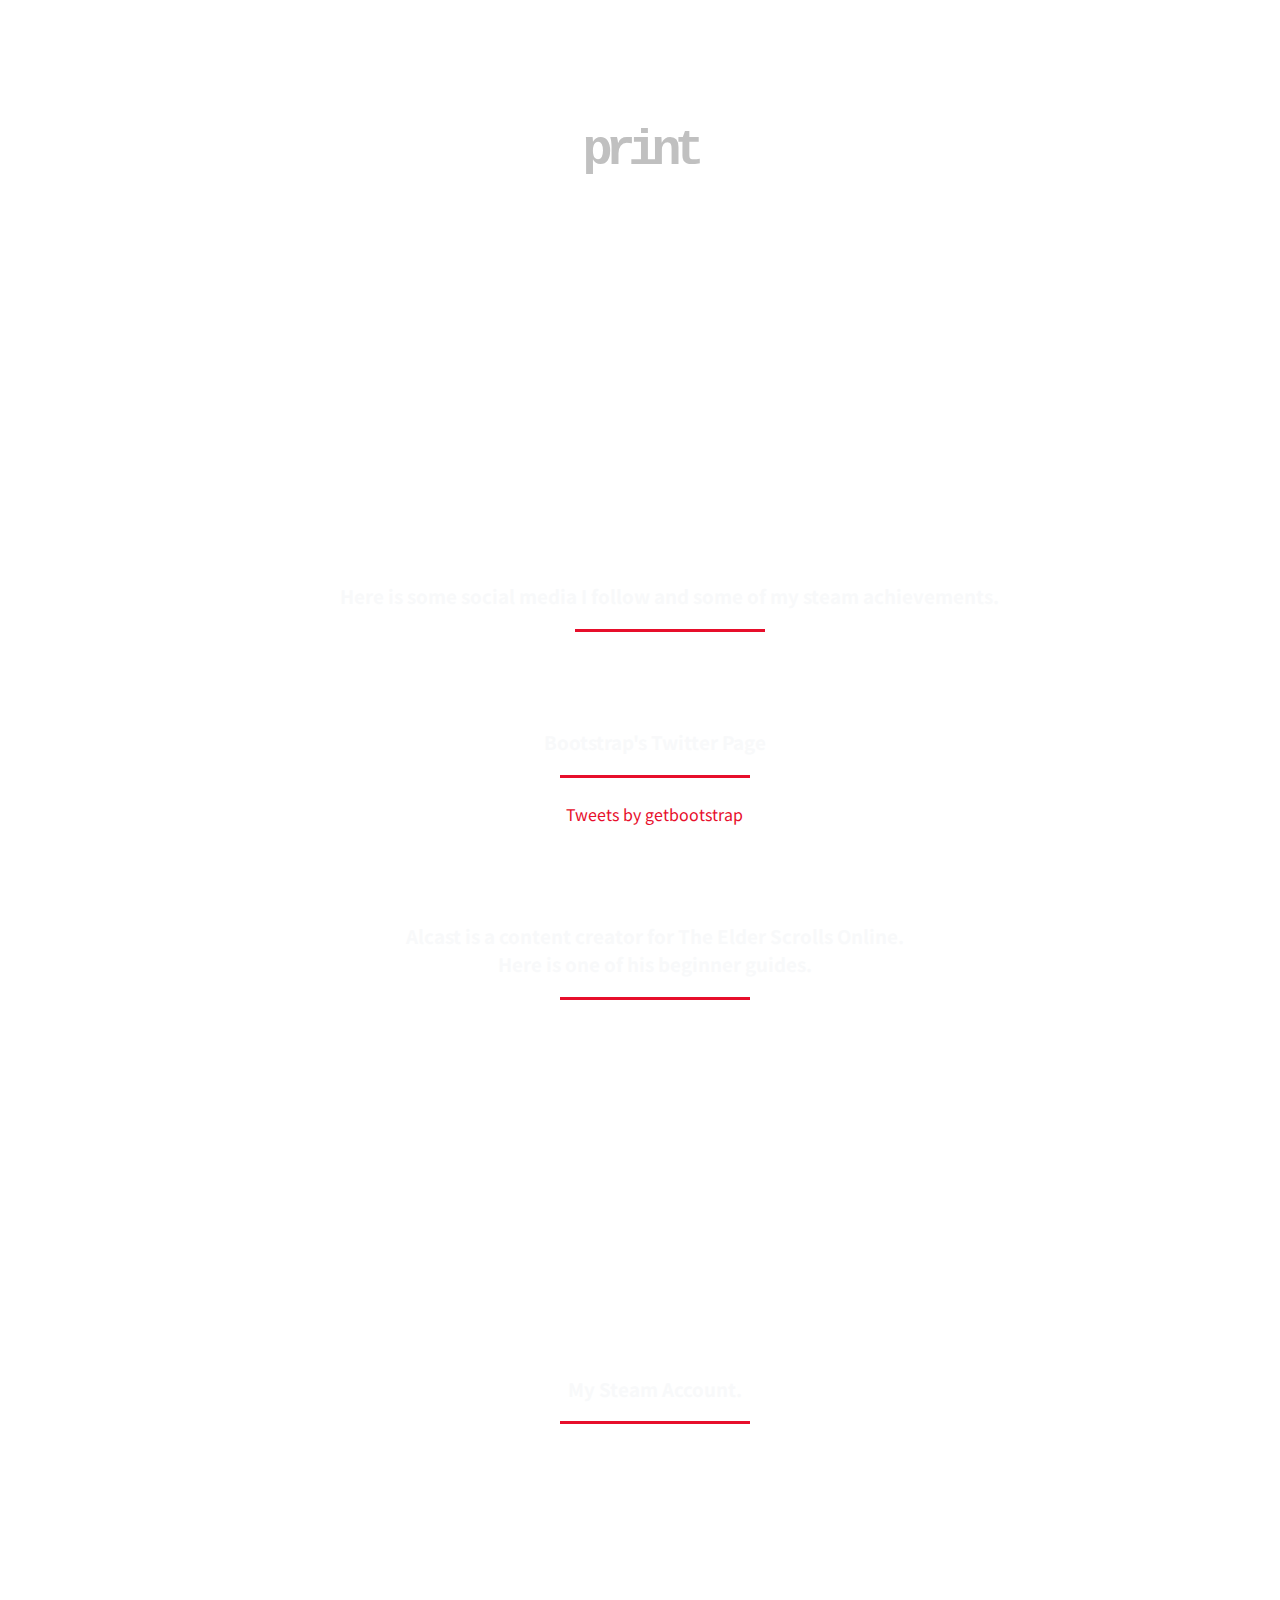
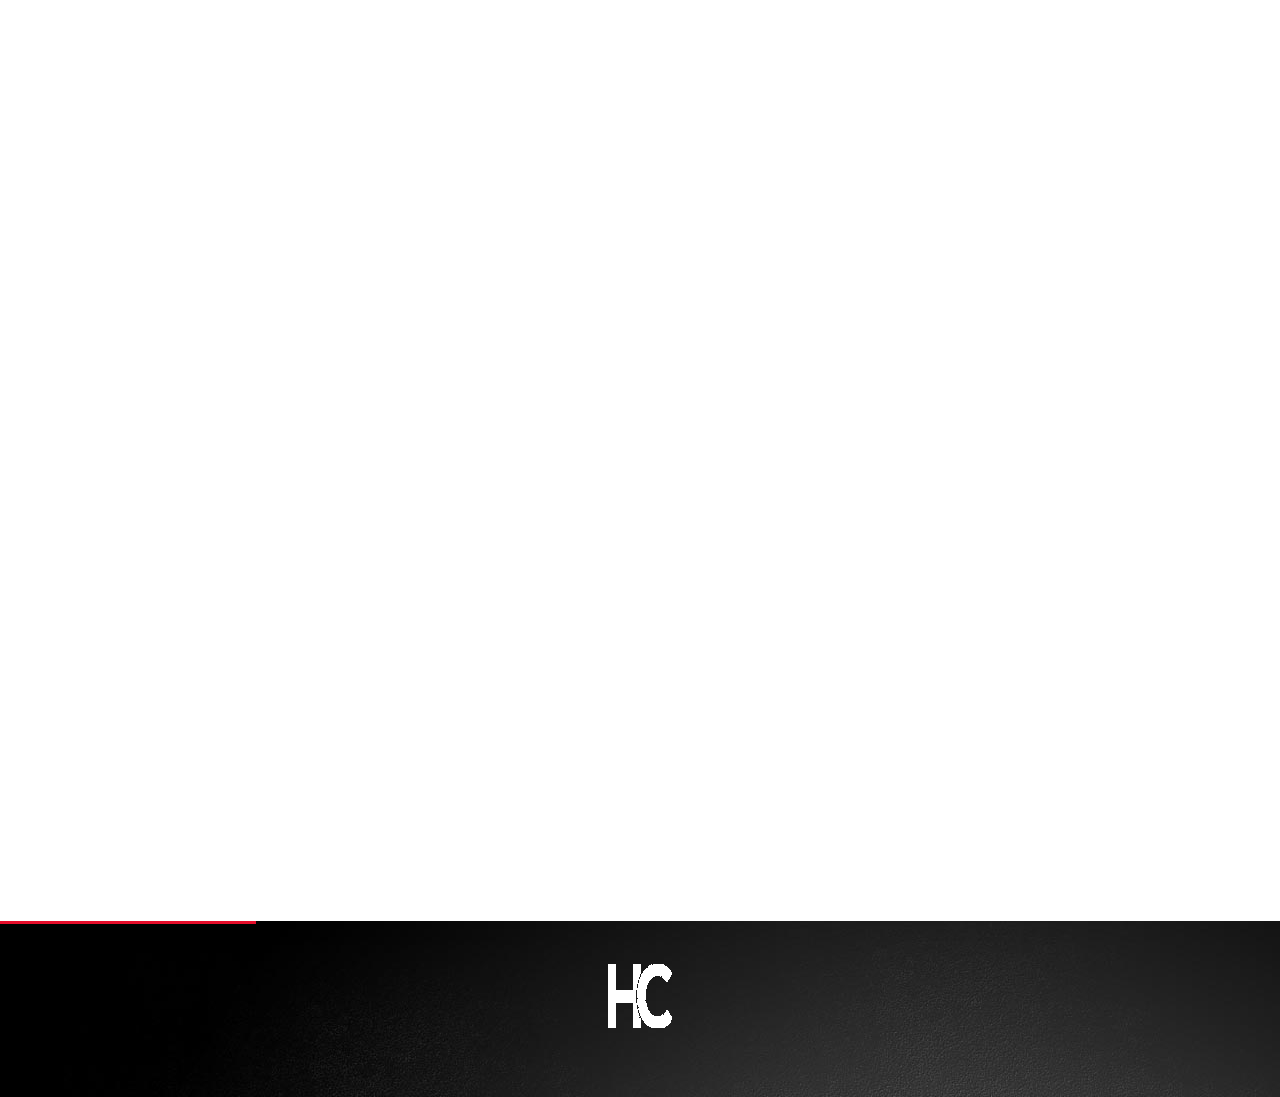
==== commit 74cbcf0e: "html2.0" ====
--- a/index.html
+++ b/index.html
@@ -62,7 +62,7 @@
 	<div class="typewriter text-center" id="typewriter">
 	</div>
 
-
+	<!-- API -->
 	<div class="social-media col-12 text-center mt-5" id="text-bg">
 		<div class="col-12 text-center mt-5">
 			<h3 class="text-light pt-4 text-center">Here is some social media I follow and some of my steam achievements.</h3>
@@ -86,7 +86,7 @@
 			<a href="https://www.youtube.com/channel/UClPSBWOnJVUuLcS6RKVjErw" target="_blank"><i class="fab fa-youtube fa-2x"></i><br>
 		</div>
 		<div class="boxed justify-content-center text-center" id="p-text">
-			<iframe width="70%" height="300px" src="https://www.youtube-nocookie.com/embed/3kFONV9rkW0" frameborder="0" allow="accelerometer; autoplay; clipboard-write; encrypted-media; gyroscope; picture-in-picture" allowfullscreen></iframe>
+			<iframe style="position: relative; height: 250px; width: 65%;" src="https://www.youtube-nocookie.com/embed/3kFONV9rkW0" frameborder="0" allow="accelerometer; autoplay; clipboard-write; encrypted-media; gyroscope; picture-in-picture" allowfullscreen></iframe>
 		</div>
 	</div>
 
@@ -98,7 +98,7 @@
 			<iframe name="steamAccount" scrolling="no" width="70%" height="1000" src="https://steamcommunity.com/profiles/76561198116113076/" frameborder="0" overflow="hidden"></iframe>
 		</div>
 	</div>
-	<!-- Home Body -->
+	<!-- API End -->
 
 	<br>
 	<!-- Footer -->
@@ -108,7 +108,7 @@
 			<div class="row text-light text-center justify-content-center">
 				<div class="col-sm-10 col-md-8 col-lg-6 col-dark">
 					<p>
-						<br><a href="home.html"> <img src="img/logo-light.ico"><br></a>
+						<br><a href="index.html"> <img src="img/logo-light.ico"><br></a>
 						<a href="https://www.instagram.com/henkcrous/" target="_blank"> <i class="fab fa-instagram"></i></a><br>
 						<a href="mailto:croushenk@gmail.com" target="_blank"> <i class="fas fa-envelope-open"></i></a><br>
 					</p>
@@ -122,5 +122,7 @@
 	<!-- Script Source Files -->
 	<script src="js/jquery-3.5.1.min.js"></script>
 	<script src="js/bootstrap.min.js"></script>
+	<script src="js/all.min.js"></script>
+	<script src="js/popper.min.js"></script>
 </body>
 </html>